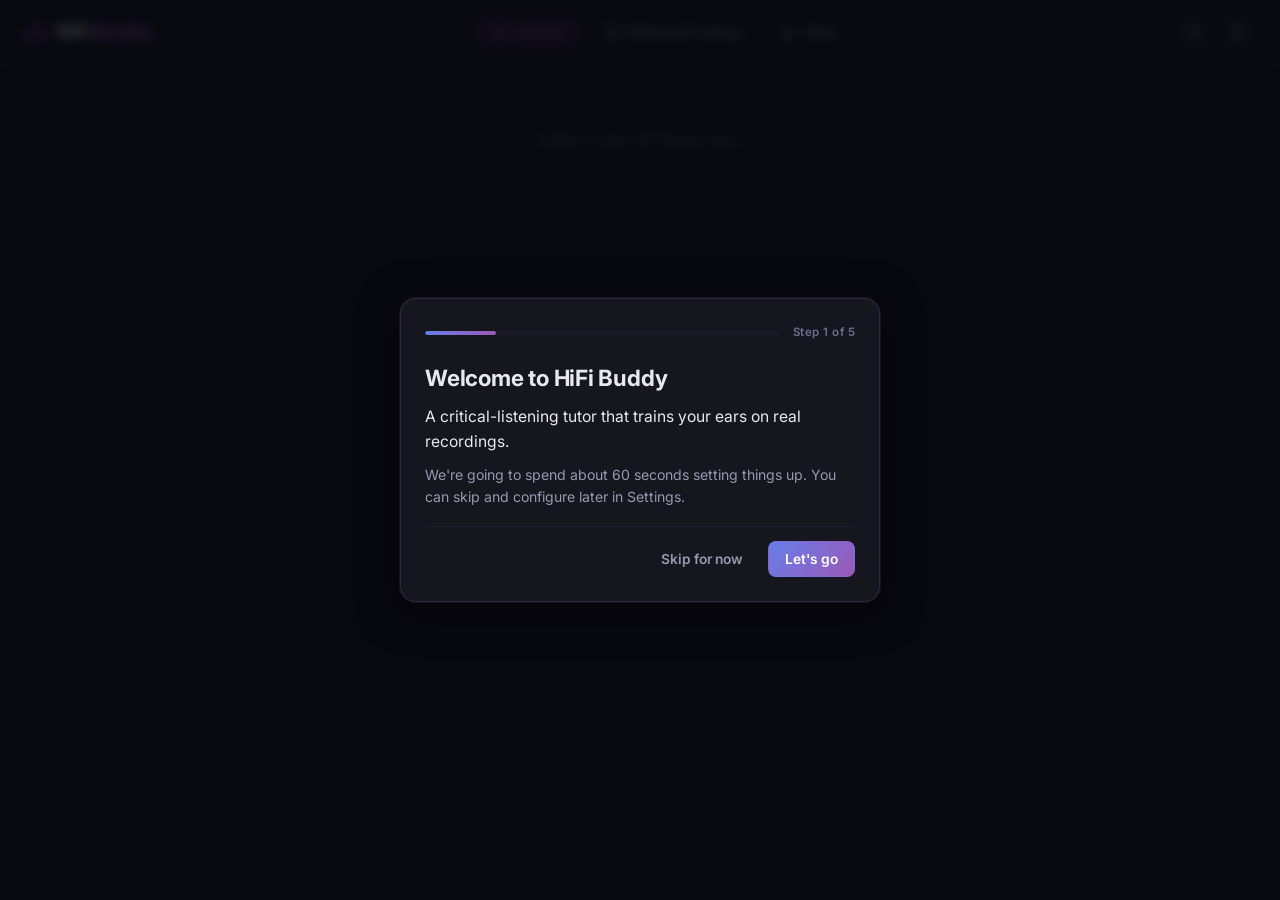
==== hifi-buddy-app/index.html @ cadb0a94 "Initial commit: Hifi Buddy app + site" ====
<!DOCTYPE html>
<html lang="en">
<head>
    <meta charset="UTF-8">
    <meta name="viewport" content="width=device-width, initial-scale=1.0">
    <title>HiFi Buddy — Critical-listening tutor for audiophiles</title>
    <meta name="description" content="Train your ears on real reference recordings. 30 curated lessons, ABX blind testing, frequency visualizer, equipment-aware annotations.">
    <link rel="stylesheet" href="styles.css?v=12">
    <link rel="manifest" href="manifest.json">
    <link rel="icon" href="assets/favicon.svg" type="image/svg+xml">
    <meta name="theme-color" content="#0a0a0f">
    <meta name="apple-mobile-web-app-capable" content="yes">
    <meta name="apple-mobile-web-app-status-bar-style" content="black-translucent">
    <link rel="preconnect" href="https://fonts.googleapis.com">
    <link rel="preconnect" href="https://fonts.gstatic.com" crossorigin>
    <link href="https://fonts.googleapis.com/css2?family=Inter:wght@300;400;500;600;700;800;900&display=swap" rel="stylesheet">
</head>
<body>
    <div id="app">
        <header class="hb-header">
            <div class="hb-header-inner">
                <a href="/" class="hb-logo" data-view="lessons">
                    <svg viewBox="0 0 24 24" fill="none" stroke="currentColor" stroke-width="2" width="22" height="22"><path d="M3 18v-6a9 9 0 0118 0v6"/><path d="M21 19a2 2 0 01-2 2h-1a2 2 0 01-2-2v-3a2 2 0 012-2h3v5zM3 19a2 2 0 002 2h1a2 2 0 002-2v-3a2 2 0 00-2-2H3v5z"/></svg>
                    <span class="hb-logo-text">HiFi <span class="hb-logo-accent">Buddy</span></span>
                </a>
                <nav class="hb-nav" aria-label="Primary">
                    <button class="hb-nav-btn active" data-view="lessons" aria-current="page">
                        <svg viewBox="0 0 24 24" fill="none" stroke="currentColor" stroke-width="2" width="16" height="16" aria-hidden="true"><path d="M9 18V5l12-2v13"/><circle cx="6" cy="18" r="3"/><circle cx="18" cy="16" r="3"/></svg>
                        Lessons
                    </button>
                    <button class="hb-nav-btn" data-view="refbank">
                        <svg viewBox="0 0 24 24" fill="none" stroke="currentColor" stroke-width="2" width="16" height="16" aria-hidden="true"><path d="M4 19.5A2.5 2.5 0 016.5 17H20"/><path d="M6.5 2H20v20H6.5A2.5 2.5 0 014 19.5v-15A2.5 2.5 0 016.5 2z"/><path d="M9 7h6"/></svg>
                        Reference Library
                    </button>
                    <button class="hb-nav-btn" data-view="stats">
                        <svg viewBox="0 0 24 24" fill="none" stroke="currentColor" stroke-width="2" stroke-linecap="round" stroke-linejoin="round" width="16" height="16" aria-hidden="true"><path d="M3 3v18h18"/><path d="M7 14l4-4 4 4 5-7"/><circle cx="7" cy="14" r="1.2" fill="currentColor"/><circle cx="11" cy="10" r="1.2" fill="currentColor"/><circle cx="15" cy="14" r="1.2" fill="currentColor"/><circle cx="20" cy="7" r="1.2" fill="currentColor"/></svg>
                        Stats
                    </button>
                </nav>
                <div class="hb-header-actions">
                    <button class="hb-icon-btn" id="themeToggle" title="Toggle light/dark theme" aria-label="Toggle light/dark theme"></button>
                    <button class="hb-icon-btn" id="settingsBtn" title="Settings" aria-label="Open settings">
                        <svg viewBox="0 0 24 24" fill="none" stroke="currentColor" stroke-width="2" width="18" height="18" aria-hidden="true">
                            <circle cx="12" cy="12" r="3"/>
                            <path d="M12 1v4M12 19v4M4.22 4.22l2.83 2.83M16.95 16.95l2.83 2.83M1 12h4M19 12h4M4.22 19.78l2.83-2.83M16.95 7.05l2.83-2.83"/>
                        </svg>
                    </button>
                </div>
            </div>
        </header>

        <main class="hb-main" id="hbMain">
            <!-- View containers -->
            <div class="hifi-container" id="lessonsContainer"></div>
            <div class="reference-bank-container" id="refbankContainer" style="display:none"></div>
            <div class="abx-stats-container" id="statsContainer" style="display:none"></div>
        </main>
    </div>

    <!-- Audio Player Bar -->
    <div class="audio-player-bar" id="audioPlayerBar" style="display:none"></div>

    <!-- Settings Modal -->
    <div class="modal-overlay" id="settingsModal" style="display:none" role="dialog" aria-modal="true" aria-labelledby="settingsHeading">
        <div class="modal">
            <div class="modal-header">
                <h3 id="settingsHeading">Settings</h3>
                <button class="modal-close" id="closeSettings" aria-label="Close settings">
                    <svg viewBox="0 0 24 24" fill="none" stroke="currentColor" stroke-width="2" width="20" height="20" aria-hidden="true"><path d="M18 6 6 18M6 6l12 12"/></svg>
                </button>
            </div>
            <div class="modal-body" id="settingsBody"></div>
        </div>
    </div>

    <!-- Onboarding Wizard (first-run) -->
    <div class="onboarding-overlay" id="onboardingOverlay" style="display:none" role="dialog" aria-modal="true" aria-labelledby="onboardingCard">
        <div class="onboarding-card" id="onboardingCard"></div>
    </div>

    <!-- Scripts: order matters -->
    <script src="js/toast.js?v=10"></script>
    <script src="js/icons.js?v=10"></script>
    <script src="js/settings.js?v=10"></script>
    <script src="js/audio-player.js?v=10"></script>
    <script src="js/spotify.js?v=10"></script>
    <script src="js/plex.js?v=13"></script>
    <script src="js/local-library.js?v=10"></script>
    <script src="js/musicbrainz.js?v=10"></script>
    <script src="js/abx.js?v=10"></script>
    <script src="js/abx-stats.js?v=10"></script>
    <script src="js/visualizer.js?v=10"></script>
    <script src="js/track-picker.js?v=11"></script>
    <script src="js/lesson-generator.js?v=10"></script>
    <script src="js/timing-feedback.js?v=10"></script>
    <script src="js/hifi-buddy.js?v=15"></script>
    <script src="js/reference-bank.js?v=10"></script>
    <script src="js/onboarding.js?v=10"></script>
    <script src="js/app.js?v=10"></script>

    <div class="offline-indicator" id="offlineIndicator">Offline</div>

    <script>
        if ('serviceWorker' in navigator) {
            window.addEventListener('load', () => {
                navigator.serviceWorker.register('/service-worker.js')
                    .then(reg => console.log('[SW] Registered:', reg.scope))
                    .catch(err => console.warn('[SW] Registration failed:', err));
            });
        }
        window.addEventListener('online', () => document.getElementById('offlineIndicator').classList.remove('visible'));
        window.addEventListener('offline', () => document.getElementById('offlineIndicator').classList.add('visible'));
        if (!navigator.onLine) document.getElementById('offlineIndicator').classList.add('visible');

        // Theme toggle (dark default)
        (() => {
            const saved = localStorage.getItem('hifibuddy_theme');
            if (saved) document.documentElement.setAttribute('data-theme', saved);
            const btn = document.getElementById('themeToggle');
            if (btn) {
                const SUN_SVG = '<svg viewBox="0 0 24 24" fill="none" stroke="currentColor" stroke-width="2" stroke-linecap="round" stroke-linejoin="round" width="18" height="18" aria-hidden="true"><circle cx="12" cy="12" r="4"/><path d="M12 2v2M12 20v2M4.93 4.93l1.41 1.41M17.66 17.66l1.41 1.41M2 12h2M20 12h2M4.93 19.07l1.41-1.41M17.66 6.34l1.41-1.41"/></svg>';
                const MOON_SVG = '<svg viewBox="0 0 24 24" fill="none" stroke="currentColor" stroke-width="2" stroke-linecap="round" stroke-linejoin="round" width="18" height="18" aria-hidden="true"><path d="M21 12.79A9 9 0 1 1 11.21 3 7 7 0 0 0 21 12.79z"/></svg>';
                const update = () => {
                    const isLight = document.documentElement.getAttribute('data-theme') === 'light';
                    btn.innerHTML = isLight ? SUN_SVG : MOON_SVG;
                    btn.title = isLight ? 'Switch to dark theme' : 'Switch to light theme';
                    btn.setAttribute('aria-label', btn.title);
                    btn.setAttribute('aria-pressed', isLight ? 'true' : 'false');
                };
                update();
                btn.addEventListener('click', () => {
                    const isLight = document.documentElement.getAttribute('data-theme') === 'light';
                    const next = isLight ? 'dark' : 'light';
                    document.documentElement.setAttribute('data-theme', next);
                    localStorage.setItem('hifibuddy_theme', next);
                    update();
                });
            }
        })();
    </script>
</body>
</html>
---- hifi-buddy-app/styles.css ----
/* ============================================================
 * HiFi Buddy — trimmed stylesheet
 * Trimmed from a larger source stylesheet (~5,640 lines)
 * down to the rules actually used by the standalone app.
 * Sections kept: base, audio player, settings/ABX modals, offline
 * indicator, HiFi Buddy lesson UI, toasts, diagnostics, LG error
 * card, plus the entire standalone block (header/nav, onboarding,
 * ABX dashboard, lesson generator, track picker, timing feedback,
 * a11y/responsive polish). Refbank + visualizer styles are
 * injected from JS, not here.
 * ============================================================ */

/* ===== Reset & Base ===== */
*, *::before, *::after {
    margin: 0;
    padding: 0;
    box-sizing: border-box;
}

:root {
    --bg-primary: #0a0a0f;
    --bg-secondary: #12121a;
    --bg-tertiary: #1a1a27;
    --bg-card: #16161f;
    --bg-hover: #1e1e2e;
    --text-primary: #e8e8f0;
    --text-secondary: #9898b0;
    --text-muted: #5a5a78;
    --border-color: #2a2a3a;
    --border-subtle: #1f1f30;
    --accent-gradient: linear-gradient(135deg, #667eea 0%, #764ba2 100%);
    --accent-color: #667eea;
    --accent-secondary: #764ba2;
    --shadow-sm: 0 2px 8px rgba(0,0,0,0.3);
    --shadow-md: 0 4px 20px rgba(0,0,0,0.4);
    --shadow-lg: 0 8px 40px rgba(0,0,0,0.5);
    --radius-sm: 8px;
    --radius-md: 12px;
    --radius-lg: 16px;
    --radius-xl: 20px;
    --transition: 0.2s cubic-bezier(0.4, 0, 0.2, 1);
}

/* Light theme */
[data-theme="light"] {
    --bg-primary: #f5f5fa;
    --bg-secondary: #ffffff;
    --bg-tertiary: #eeeef4;
    --bg-card: #ffffff;
    --bg-hover: #e8e8f0;
    --text-primary: #1a1a2e;
    --text-secondary: #4a4a6a;
    --text-muted: #8888a0;
    --border-color: #d0d0e0;
    --border-subtle: #e0e0ee;
    --shadow-sm: 0 2px 8px rgba(0,0,0,0.08);
    --shadow-md: 0 4px 20px rgba(0,0,0,0.1);
    --shadow-lg: 0 8px 40px rgba(0,0,0,0.12);
}

body {
    font-family: 'Inter', -apple-system, BlinkMacSystemFont, 'Segoe UI', sans-serif;
    background: var(--bg-primary);
    color: var(--text-primary);
    min-height: 100vh;
    line-height: 1.6;
    overflow-x: hidden;
}

/* ===== Scrollbar ===== */
::-webkit-scrollbar { width: 6px; }
::-webkit-scrollbar-track { background: transparent; }
::-webkit-scrollbar-thumb { background: var(--border-color); border-radius: 3px; }
::-webkit-scrollbar-thumb:hover { background: var(--text-muted); }

/* ===== Animations ===== */
/* fadeIn: used by .hifi-dashboard / .hifi-lesson-view / .hifi-skills-view
 * (HiFi Buddy main views). Also referenced by .artist-profile-panel (dead)
 * and .album-profile-panel (dead) historically. */
@keyframes fadeIn {
    from { opacity: 0; transform: translateY(8px); }
    to { opacity: 1; transform: translateY(0); }
}

/* ===== Audio Player Bar ===== */
.audio-player-bar {
    position: fixed;
    bottom: 0;
    left: 0;
    right: 0;
    height: 64px;
    background: var(--bg-secondary);
    border-top: 1px solid var(--border-color);
    display: flex;
    align-items: center;
    padding: 0 1.5rem;
    gap: 1rem;
    z-index: 1000;
    box-shadow: 0 -4px 20px rgba(0,0,0,0.4);
}

.ap-track-info { display: flex; align-items: center; gap: 10px; min-width: 180px; }

.ap-cover { width: 42px; height: 42px; border-radius: 6px; object-fit: cover; }
.ap-cover-placeholder {
    width: 42px; height: 42px; border-radius: 6px;
    background: var(--bg-tertiary); display: flex; align-items: center; justify-content: center;
    font-size: 1.2rem; color: var(--text-muted);
}

.ap-text { min-width: 0; }
.ap-title { font-weight: 600; font-size: 0.85rem; white-space: nowrap; overflow: hidden; text-overflow: ellipsis; max-width: 200px; }
.ap-artist { font-size: 0.75rem; color: var(--text-muted); white-space: nowrap; overflow: hidden; text-overflow: ellipsis; max-width: 200px; }

.ap-controls { display: flex; align-items: center; }

.ap-play-btn {
    background: var(--accent-color);
    border: none;
    color: #fff;
    width: 36px;
    height: 36px;
    border-radius: 50%;
    cursor: pointer;
    display: flex;
    align-items: center;
    justify-content: center;
    transition: var(--transition);
}

.ap-play-btn:hover { transform: scale(1.05); }

.ap-progress-container { flex: 1; display: flex; align-items: center; gap: 8px; }
.ap-progress-bar { flex: 1; height: 4px; background: var(--bg-tertiary); border-radius: 2px; cursor: pointer; }
.ap-progress-fill { height: 100%; background: var(--accent-gradient); border-radius: 2px; width: 0; transition: width 0.2s linear; }
.ap-time { font-size: 0.75rem; color: var(--text-muted); min-width: 30px; }

.ap-close-btn {
    background: none;
    border: none;
    color: var(--text-muted);
    cursor: pointer;
    padding: 4px;
    transition: var(--transition);
}

.ap-close-btn:hover { color: var(--text-primary); }

/* ===== Settings Modal ===== */
.modal-overlay {
    position: fixed;
    inset: 0;
    background: rgba(0,0,0,0.6);
    -webkit-backdrop-filter: blur(4px);
    backdrop-filter: blur(4px);
    display: flex;
    align-items: center;
    justify-content: center;
    z-index: 2000;
}

.modal {
    background: var(--bg-secondary);
    border: 1px solid var(--border-color);
    border-radius: var(--radius-xl);
    width: 90%;
    max-width: 500px;
    max-height: 85vh;
    overflow-y: auto;
    box-shadow: var(--shadow-lg);
}

.modal-header {
    display: flex;
    align-items: center;
    justify-content: space-between;
    padding: 1.25rem 1.5rem;
    border-bottom: 1px solid var(--border-color);
}

.modal-header h3 { font-size: 1.1rem; font-weight: 700; }

.modal-close {
    background: none;
    border: none;
    color: var(--text-muted);
    cursor: pointer;
    padding: 4px;
    border-radius: 4px;
    transition: var(--transition);
}

.modal-close:hover { color: var(--text-primary); background: var(--bg-hover); }

.modal-body { padding: 1.5rem; }

.settings-section { margin-bottom: 1.5rem; padding-bottom: 1.5rem; border-bottom: 1px solid var(--border-subtle); }
.settings-section:last-child { border-bottom: none; margin-bottom: 0; }

.settings-section-title { display: flex; align-items: center; gap: 8px; font-size: 0.9rem; font-weight: 700; margin-bottom: 1rem; color: var(--text-primary); }

.settings-field { margin-bottom: 0.75rem; }
.settings-field label { display: block; font-size: 0.8rem; color: var(--text-secondary); margin-bottom: 4px; font-weight: 500; }

.settings-field input[type="text"],
.settings-field input[type="password"] {
    width: 100%;
    padding: 10px 12px;
    background: var(--bg-tertiary);
    border: 1px solid var(--border-color);
    border-radius: var(--radius-sm);
    color: var(--text-primary);
    font-family: inherit;
    font-size: 0.85rem;
    outline: none;
    transition: var(--transition);
}

.settings-field input:focus { border-color: var(--accent-color); }
.settings-field input::placeholder { color: var(--text-muted); }

.settings-radio-group { display: flex; gap: 1rem; margin-top: 4px; }

.settings-radio {
    font-size: 0.82rem;
    color: var(--text-secondary);
    display: flex;
    align-items: center;
    gap: 6px;
    cursor: pointer;
}

.settings-radio input { accent-color: var(--accent-color); }

.settings-test-btn {
    padding: 8px 16px;
    border-radius: var(--radius-sm);
    border: 1px solid var(--border-color);
    background: var(--bg-tertiary);
    color: var(--text-secondary);
    font-family: inherit;
    font-size: 0.82rem;
    cursor: pointer;
    transition: var(--transition);
    margin-top: 0.5rem;
}

.settings-test-btn:hover { border-color: var(--accent-color); color: var(--text-primary); }

.settings-status { margin-top: 0.5rem; font-size: 0.8rem; }
.settings-help { font-size: 0.78rem; color: var(--text-muted); line-height: 1.5; margin: 0 0 10px; }
.settings-backup-row { display: flex; flex-wrap: wrap; gap: 8px; margin-top: 8px; }
.settings-backup-row .settings-test-btn { margin-top: 0; }

/* ABX Modal */
.abx-overlay { z-index: 10000; }
.abx-modal { max-width: 580px; width: 100%; }
.hifi-play-abx:hover { border-color: #9b59b6; color: #9b59b6; background: rgba(155, 89, 182, 0.1); }
.abx-body { padding: 16px 20px 20px; }
.abx-loading, .abx-error {
    padding: 32px 16px; text-align: center; color: var(--text-secondary);
    font-size: 0.88rem; line-height: 1.6;
}
.abx-error { color: #e05555; }
.abx-meta {
    font-size: 0.82rem; color: var(--text-secondary); line-height: 1.7;
    padding-bottom: 12px; margin-bottom: 12px; border-bottom: 1px solid var(--border-color);
}
.abx-meta strong { color: var(--text-primary); }
.abx-skill {
    display: inline-block; padding: 1px 7px; border-radius: 99px; margin-left: 6px;
    background: rgba(155, 89, 182, 0.15); color: #9b59b6; font-size: 0.7rem; font-weight: 700;
}
.abx-leveling {
    font-size: 0.72rem; color: var(--text-muted); text-align: center; padding: 6px;
    margin-bottom: 14px; border-radius: var(--radius-sm); background: var(--bg-tertiary);
}
.abx-leveling-warn { color: #e6a817; background: rgba(230, 168, 23, 0.08); }
.abx-controls {
    display: grid; grid-template-columns: 1fr 1fr 1fr; gap: 10px; margin-bottom: 14px;
}
.abx-source-btn {
    padding: 18px 10px; border-radius: var(--radius-md);
    border: 2px solid var(--border-color); background: var(--bg-secondary);
    color: var(--text-primary); font-size: 1.05rem; font-weight: 700;
    cursor: pointer; font-family: inherit; line-height: 1.2;
    display: flex; flex-direction: column; align-items: center; gap: 4px;
}
.abx-source-btn span { font-size: 0.7rem; font-weight: 600; color: var(--text-muted); }
.abx-source-btn:hover { border-color: #667eea; }
.abx-source-btn.abx-playing { border-color: #2ecc71; background: rgba(46, 204, 113, 0.08); }
.abx-x-btn { border-color: #9b59b6; }
.abx-x-btn:hover { background: rgba(155, 89, 182, 0.1); }
.abx-instructions {
    font-size: 0.78rem; color: var(--text-muted); text-align: center;
    margin-bottom: 12px; line-height: 1.5;
}
.abx-guesses { display: grid; grid-template-columns: 1fr 1fr; gap: 10px; margin-bottom: 18px; }
.abx-guess-btn {
    padding: 12px; border-radius: var(--radius-md);
    border: 1px solid var(--border-color); background: var(--bg-tertiary);
    color: var(--text-primary); font-size: 0.92rem; font-weight: 700;
    cursor: pointer; font-family: inherit;
}
.abx-guess-btn:hover { border-color: #2ecc71; background: rgba(46, 204, 113, 0.1); color: #2ecc71; }
.abx-progress { margin-bottom: 12px; }
.abx-progress-bar {
    height: 6px; background: var(--bg-tertiary); border-radius: 99px; overflow: hidden;
    margin-bottom: 6px;
}
.abx-progress-fill { height: 100%; background: #667eea; transition: width 0.3s; }
.abx-progress-stats {
    display: flex; justify-content: space-between;
    font-size: 0.74rem; color: var(--text-muted);
}
.abx-stat-sig { color: #2ecc71; font-weight: 700; }
.abx-stat-ns { color: var(--text-muted); }
.abx-toggles { font-size: 0.74rem; color: var(--text-muted); padding-top: 8px; border-top: 1px dashed var(--border-color); }
.abx-toggle-label { display: flex; align-items: center; gap: 6px; cursor: pointer; }

/* ABX Final result */
.abx-result-card {
    padding: 18px 20px; margin-bottom: 16px;
    background: var(--bg-tertiary); border-left: 4px solid #2ecc71;
    border-radius: var(--radius-md);
}
.abx-result-score { font-size: 2rem; font-weight: 800; color: var(--text-primary); margin-bottom: 6px; }
.abx-result-verdict { font-size: 0.92rem; font-weight: 700; color: var(--text-primary); margin-bottom: 8px; line-height: 1.4; }
.abx-result-detail { font-size: 0.8rem; color: var(--text-secondary); line-height: 1.6; }
.abx-trial-history {
    display: flex; flex-wrap: wrap; gap: 4px; margin-bottom: 16px;
    padding: 10px; background: var(--bg-secondary); border-radius: var(--radius-sm);
}
.abx-trial-cell {
    width: 24px; height: 24px; display: inline-flex; align-items: center; justify-content: center;
    border-radius: 4px; font-size: 0.7rem; font-weight: 700;
}
.abx-trial-correct { background: rgba(46, 204, 113, 0.2); color: #2ecc71; }
.abx-trial-wrong { background: rgba(224, 85, 85, 0.2); color: #e05555; }
.abx-result-actions { display: flex; gap: 10px; margin-bottom: 16px; }
.abx-action-btn {
    flex: 1; padding: 10px;
    border: 1px solid var(--border-color); background: var(--bg-tertiary);
    color: var(--text-primary); font-size: 0.85rem; font-weight: 700;
    border-radius: var(--radius-md); cursor: pointer; font-family: inherit;
}
.abx-action-btn:hover { border-color: var(--accent-color); }
.abx-prior-results h4 { font-size: 0.78rem; color: var(--text-muted); margin: 0 0 8px; }
.abx-prior-list { display: flex; flex-direction: column; gap: 4px; }
.abx-prior-row {
    display: grid; grid-template-columns: 60px 90px 1fr; gap: 8px;
    padding: 6px 10px; border-radius: 4px; background: var(--bg-secondary);
    font-size: 0.74rem; color: var(--text-muted);
}
.abx-prior-row.abx-prior-sig { background: rgba(46, 204, 113, 0.08); color: var(--text-primary); }

.status-ok { color: #2ecc71; }
.status-off { color: var(--text-muted); }
.status-pending { color: #f39c12; }

.settings-save-btn {
    width: 100%;
    padding: 12px;
    border-radius: var(--radius-md);
    border: none;
    background: var(--accent-gradient);
    color: #fff;
    font-family: inherit;
    font-size: 0.9rem;
    font-weight: 600;
    cursor: pointer;
    transition: var(--transition);
    margin-top: 0.5rem;
}

.settings-save-btn:hover { opacity: 0.9; transform: translateY(-1px); }

/* ===== PWA Offline Indicator ===== */
.offline-indicator {
    position: fixed; top: 8px; right: 8px; z-index: 9999;
    padding: 6px 14px; border-radius: var(--radius-sm);
    background: #e91e63; color: white; font-size: 0.75rem; font-weight: 600;
    opacity: 0; pointer-events: none; transition: opacity 0.3s;
}
.offline-indicator.visible { opacity: 1; pointer-events: auto; }

/* ===== HiFi Buddy ===== */
.hifi-dashboard, .hifi-lesson-view, .hifi-skills-view {
    max-width: 1000px; margin: 0 auto; padding: 20px;
    animation: fadeIn 0.3s ease-out;
}
.hifi-header { text-align: center; margin-bottom: 28px; }
.hifi-header-icon { font-size: 2.5rem; margin-bottom: 4px; }
.hifi-title {
    font-size: 1.6rem; font-weight: 800;
    background: linear-gradient(135deg, #667eea, #764ba2);
    -webkit-background-clip: text; -webkit-text-fill-color: transparent;
    background-clip: text;
}
.hifi-subtitle { font-size: 0.88rem; color: var(--text-secondary); margin-top: 6px; }
.hifi-equip-note {
    font-size: 0.75rem; color: var(--text-muted); margin-top: 10px;
    padding: 8px 16px; background: var(--bg-secondary); border-radius: var(--radius-md);
    display: inline-block; border: 1px solid var(--border-color);
}
.hifi-equip-note strong { color: var(--text-secondary); }

/* Progress Overview */
.hifi-progress-overview {
    background: var(--bg-secondary); border: 1px solid var(--border-color);
    border-radius: var(--radius-lg); padding: 20px; margin-bottom: 24px;
}
.hifi-progress-stats {
    display: flex; justify-content: center; gap: 40px; margin-bottom: 16px;
}
.hifi-stat { display: flex; flex-direction: column; align-items: center; }
.hifi-stat-value { font-size: 1.4rem; font-weight: 800; color: var(--text-primary); }
.hifi-stat-label { font-size: 0.72rem; color: var(--text-muted); font-weight: 500; }
.hifi-progress-bar-wrap { display: flex; align-items: center; gap: 12px; }
.hifi-progress-bar {
    flex: 1; height: 8px; background: var(--bg-tertiary);
    border-radius: 4px; overflow: hidden;
}
.hifi-progress-fill {
    height: 100%; border-radius: 4px; transition: width 0.5s ease;
    background: linear-gradient(90deg, #667eea, #764ba2);
}
.hifi-progress-pct { font-size: 0.82rem; font-weight: 700; color: var(--text-secondary); min-width: 35px; }

/* Nav Row */
.hifi-nav-row {
    display: flex; justify-content: space-between; align-items: center;
    margin-bottom: 20px; flex-wrap: wrap; gap: 10px;
}
.hifi-skill-overview-btn {
    display: flex; align-items: center; gap: 6px; padding: 8px 14px;
    background: var(--bg-secondary); border: 1px solid var(--border-color);
    border-radius: var(--radius-md); color: var(--text-secondary);
    font-size: 0.8rem; font-weight: 600; cursor: pointer;
    font-family: inherit; transition: var(--transition);
}
.hifi-skill-overview-btn:hover { border-color: #667eea; color: #667eea; }
.hifi-filter-tabs { display: flex; gap: 4px; }
.hifi-filter-tab {
    padding: 6px 14px; border-radius: 20px; border: 1px solid var(--border-color);
    background: transparent; color: var(--text-muted); font-size: 0.75rem;
    font-weight: 600; cursor: pointer; font-family: inherit; transition: var(--transition);
}
.hifi-filter-tab:hover { border-color: var(--tab-color, var(--text-secondary)); color: var(--tab-color, var(--text-secondary)); }
.hifi-filter-tab.active {
    background: var(--tab-color, #667eea)15; border-color: var(--tab-color, #667eea);
    color: var(--tab-color, #667eea);
}

/* Path Cards */
.hifi-path-card {
    background: var(--bg-secondary); border: 1px solid var(--border-color);
    border-radius: var(--radius-lg); padding: 20px; margin-bottom: 20px;
    border-left: 3px solid var(--path-color);
}
.hifi-path-header { display: flex; justify-content: space-between; align-items: flex-start; gap: 12px; margin-bottom: 12px; }
.hifi-path-name { font-size: 1.05rem; font-weight: 700; color: var(--text-primary); margin: 0; }
.hifi-path-desc { font-size: 0.78rem; color: var(--text-muted); margin: 4px 0 0; }
.hifi-path-badge {
    padding: 4px 12px; border-radius: 12px; font-size: 0.7rem;
    font-weight: 700; flex-shrink: 0; text-transform: uppercase; letter-spacing: 0.5px;
}
.hifi-path-progress { display: flex; align-items: center; gap: 10px; margin-bottom: 16px; }
.hifi-path-bar { flex: 1; height: 6px; background: var(--bg-tertiary); border-radius: 3px; overflow: hidden; }
.hifi-path-bar-fill { height: 100%; border-radius: 3px; transition: width 0.5s ease; }
.hifi-path-progress-text { font-size: 0.72rem; color: var(--text-muted); font-weight: 600; }

/* Lesson Cards (in path) */
.hifi-lesson-list { display: flex; flex-direction: column; gap: 6px; }
.hifi-lesson-card {
    display: flex; align-items: center; gap: 14px; padding: 12px 14px;
    background: var(--bg-tertiary); border-radius: var(--radius-md);
    cursor: pointer; transition: var(--transition); border: 1px solid transparent;
}
.hifi-lesson-card:hover { border-color: var(--border-color); background: var(--bg-primary); }
.hifi-lesson-card.completed { opacity: 0.7; }
.hifi-lesson-card.completed:hover { opacity: 1; }
.hifi-lesson-num {
    width: 28px; height: 28px; border-radius: 50%;
    display: flex; align-items: center; justify-content: center;
    font-size: 0.72rem; font-weight: 800; color: white; flex-shrink: 0;
}
.hifi-lesson-info { flex: 1; min-width: 0; }
.hifi-lesson-title { font-size: 0.88rem; font-weight: 700; color: var(--text-primary); }
.hifi-lesson-meta { margin-top: 2px; }
.hifi-lesson-album { font-size: 0.75rem; color: var(--text-muted); }
.hifi-lesson-skills { display: flex; gap: 4px; margin-top: 6px; flex-wrap: wrap; }
.hifi-skill-chip {
    padding: 1px 8px; border-radius: 10px; border: 1px solid;
    font-size: 0.65rem; font-weight: 600;
}
.hifi-lesson-arrow { color: var(--text-muted); font-size: 1.2rem; flex-shrink: 0; }

/* Lesson View */
.hifi-lesson-nav-top {
    display: flex; justify-content: space-between; align-items: center; margin-bottom: 20px;
}
.hifi-back-btn {
    display: flex; align-items: center; gap: 6px; background: none; border: none;
    color: var(--text-secondary); font-size: 0.82rem; font-weight: 600;
    cursor: pointer; font-family: inherit; padding: 6px 0;
}
.hifi-back-btn:hover { color: var(--text-primary); }
.hifi-path-crumb { font-size: 0.78rem; font-weight: 600; }

.hifi-lesson-hero {
    text-align: center; padding: 28px 20px; margin-bottom: 28px;
    background: linear-gradient(135deg, var(--bg-secondary), var(--bg-tertiary));
    border-radius: var(--radius-lg); border: 1px solid var(--border-color);
}
.hifi-lesson-hero-badge {
    display: inline-block; padding: 4px 14px; border-radius: 14px;
    font-size: 0.72rem; font-weight: 700; text-transform: uppercase; letter-spacing: 0.5px;
    margin-bottom: 10px;
}
.hifi-lesson-hero-title { font-size: 1.5rem; font-weight: 800; color: var(--text-primary); margin: 0 0 12px; }
.hifi-lesson-hero-skills { display: flex; justify-content: center; gap: 8px; flex-wrap: wrap; }
.hifi-skill-badge-lg {
    display: inline-flex; align-items: center; gap: 5px;
    padding: 5px 14px; border-radius: 16px; border: 1px solid;
    font-size: 0.78rem; font-weight: 600;
}
.hifi-skill-icon { font-size: 1rem; }

/* Lesson Body — Main + Sidebar */
.hifi-lesson-body { display: grid; grid-template-columns: 1fr 280px; gap: 24px; }
@media (max-width: 800px) { .hifi-lesson-body { grid-template-columns: 1fr; } }
.hifi-lesson-main { display: flex; flex-direction: column; gap: 20px; }

/* Album Card */
.hifi-album-card {
    display: flex; gap: 20px; align-items: center;
    padding: 18px; background: var(--bg-secondary);
    border-radius: var(--radius-lg); border: 1px solid var(--border-color);
}
.hifi-album-vinyl { flex-shrink: 0; }
.hifi-vinyl-disc {
    width: 72px; height: 72px; border-radius: 50%;
    background: radial-gradient(circle at 50% 50%, #222 30%, #111 31%, #111 49%, #1a1a1a 50%, #111 51%, #111 70%, var(--vinyl-color, #667eea)15 100%);
    display: flex; align-items: center; justify-content: center;
    border: 2px solid #333; animation: spin 8s linear infinite;
    animation-play-state: paused;
}
@keyframes spin { from { transform: rotate(0deg); } to { transform: rotate(360deg); } }
.hifi-vinyl-label {
    width: 24px; height: 24px; border-radius: 50%;
    background: var(--vinyl-color, #667eea); display: flex;
    align-items: center; justify-content: center;
    font-size: 0.6rem; font-weight: 800; color: white;
}
.hifi-album-details { flex: 1; }
.hifi-album-title { font-size: 1.1rem; font-weight: 800; color: var(--text-primary); }
.hifi-album-artist { font-size: 0.88rem; color: var(--text-secondary); margin-top: 2px; }
.hifi-album-meta { font-size: 0.75rem; color: var(--text-muted); margin-top: 4px; display: flex; gap: 6px; }
.hifi-album-mastered { font-size: 0.7rem; color: var(--text-muted); margin-top: 4px; font-style: italic; }

/* Track Card */
.hifi-track-card {
    display: flex; justify-content: space-between; align-items: center; gap: 12px;
    flex-wrap: wrap;
    padding: 14px 18px; background: var(--bg-secondary);
    border-radius: var(--radius-md); border: 1px solid var(--border-color);
}
.hifi-track-info { display: flex; align-items: center; gap: 10px; }
.hifi-track-icon { font-size: 1.2rem; color: #667eea; }
.hifi-track-title { font-size: 0.92rem; font-weight: 700; color: var(--text-primary); }
.hifi-track-artist { font-size: 0.75rem; color: var(--text-muted); }
.hifi-track-actions { display: flex; gap: 6px; }
.hifi-track-version {
    flex-basis: 100%; order: 5;
    display: flex; align-items: flex-start; gap: 6px;
    margin-top: 2px; padding: 8px 10px;
    font-size: 0.75rem; line-height: 1.4; color: var(--text-secondary);
    background: rgba(102, 126, 234, 0.08);
    border-left: 2px solid #667eea;
    border-radius: 4px;
}
.hifi-track-version svg { flex-shrink: 0; margin-top: 2px; color: #667eea; }
.hifi-duration-warning {
    flex-basis: 100%; order: 6;
    display: flex; align-items: flex-start; gap: 6px;
    margin-top: 2px; padding: 8px 10px;
    font-size: 0.75rem; line-height: 1.4; color: var(--text-primary);
    background: rgba(230, 168, 23, 0.12);
    border-left: 2px solid #e6a817;
    border-radius: 4px;
}
.hifi-duration-warning svg { flex-shrink: 0; margin-top: 2px; color: #e6a817; }
/* Playback progress line — shown when Plex or Spotify is the active source */
.hifi-playline {
    flex-basis: 100%; order: 7;
    display: flex; align-items: center; gap: 10px;
    margin-top: 4px; padding: 8px 10px;
    background: var(--bg-tertiary); border-radius: 6px;
    font-size: 0.74rem; color: var(--text-secondary);
}
.hifi-playline-source {
    flex-shrink: 0; padding: 2px 8px; border-radius: 99px;
    font-size: 0.7rem; font-weight: 700;
    background: rgba(102,126,234,0.15); color: #667eea;
}
.hifi-playline-source-plex { background: rgba(229,160,13,0.15); color: #e5a00d; }
.hifi-playline-source-spotify { background: rgba(29,185,84,0.15); color: #1db954; }
.hifi-playline-current, .hifi-playline-total {
    flex-shrink: 0; font-variant-numeric: tabular-nums;
    color: var(--text-primary); font-weight: 600; min-width: 38px;
}
.hifi-playline-total { color: var(--text-muted); text-align: right; }
.hifi-playline-track {
    flex: 1; height: 6px; background: var(--bg-secondary);
    border-radius: 99px; overflow: hidden; cursor: pointer;
    position: relative;
}
.hifi-playline-track:hover { background: rgba(102,126,234,0.12); }
.hifi-playline-fill {
    height: 100%; width: 0%; background: linear-gradient(90deg, #667eea, #9b59b6);
    border-radius: 99px; transition: width 0.4s linear;
}
.hifi-play-btn {
    display: inline-flex; align-items: center; gap: 5px;
    padding: 7px 14px; border-radius: var(--radius-md);
    border: 1px solid var(--border-color); background: var(--bg-tertiary);
    color: var(--text-secondary); font-size: 0.75rem; font-weight: 600;
    cursor: pointer; font-family: inherit; transition: var(--transition);
    text-decoration: none;
}
.hifi-play-plex:hover { border-color: #e5a00d; color: #e5a00d; background: rgba(229,160,13,0.1); }
.hifi-play-spotify:hover { border-color: #1db954; color: #1db954; background: rgba(29,185,84,0.1); }
.hifi-play-btn:disabled {
    border-color: #e5a00d; color: #e5a00d; background: rgba(229,160,13,0.12);
    cursor: progress;
}
.hifi-play-spinner {
    display: inline-block; width: 12px; height: 12px;
    border: 2px solid currentColor; border-top-color: transparent;
    border-radius: 50%; animation: hifi-spin 0.65s linear infinite;
    vertical-align: -2px; margin-right: 4px;
}
/* Spotify quality + device picker */
.hifi-quality-spotify .hifi-quality-header { flex-wrap: wrap; gap: 8px; }
.hifi-spotify-devices-btn {
    margin-left: auto;
    display: inline-flex; align-items: center; gap: 5px;
    padding: 5px 10px; border-radius: var(--radius-md);
    border: 1px solid var(--border-color); background: var(--bg-tertiary);
    color: var(--text-secondary); font-size: 0.72rem; font-weight: 600;
    cursor: pointer; font-family: inherit;
}
.hifi-spotify-devices-btn:hover { border-color: #1db954; color: #1db954; }
.hifi-spotify-device-list {
    margin-top: 10px; padding-top: 10px;
    border-top: 1px dashed var(--border-color);
    display: flex; flex-direction: column; gap: 6px;
}
.hifi-spotify-device {
    display: flex; align-items: center; gap: 10px;
    padding: 8px 10px; border-radius: var(--radius-md);
    border: 1px solid var(--border-color); background: var(--bg-secondary);
    color: var(--text-primary); font-size: 0.78rem; font-family: inherit;
    cursor: pointer; text-align: left;
}
.hifi-spotify-device:hover:not(:disabled) {
    border-color: #1db954; background: rgba(29,185,84,0.08);
}
.hifi-spotify-device:disabled { opacity: 0.6; cursor: default; }
.hifi-device-active { border-color: #1db954; background: rgba(29,185,84,0.12); }
.hifi-device-icon { font-size: 1.05rem; }
.hifi-device-name { font-weight: 600; }
.hifi-device-type { color: var(--text-muted); font-size: 0.7rem; }
.hifi-device-tag {
    margin-left: auto; padding: 2px 8px; border-radius: 99px;
    background: rgba(29,185,84,0.15); color: #1db954; font-size: 0.65rem; font-weight: 700;
}
.hifi-spotify-devices-empty,
.hifi-spotify-devices-loading {
    padding: 10px; font-size: 0.78rem; color: var(--text-muted);
    text-align: center; line-height: 1.5;
}
.hifi-play-youtube:hover { border-color: #ff0000; color: #ff0000; background: rgba(255,0,0,0.1); }

/* Format Card */
.hifi-format-card {
    padding: 14px 18px; background: var(--bg-secondary);
    border-radius: var(--radius-md); border: 1px solid var(--border-color);
}
.hifi-format-header {
    display: flex; align-items: center; gap: 8px;
    font-size: 0.82rem; font-weight: 700; color: var(--text-secondary); margin-bottom: 6px;
}
.hifi-format-text { font-size: 0.78rem; color: var(--text-muted); line-height: 1.5; margin: 0; }

/* Venue Card — shows the iconic studio/hall/club where the track was recorded.
   Sits below the album card; mobile stacks naturally. */
.hifi-venue-card {
    display: grid; grid-template-columns: 220px 1fr; gap: 0;
    background: var(--bg-secondary);
    border-radius: var(--radius-lg); border: 1px solid var(--border-color);
    overflow: hidden;
}
.hifi-venue-figure {
    margin: 0; aspect-ratio: 3 / 2; background: var(--bg-tertiary);
    overflow: hidden; position: relative;
}
.hifi-venue-img {
    width: 100%; height: 100%; object-fit: cover; display: block;
    transition: transform 0.4s ease;
}
.hifi-venue-card:hover .hifi-venue-img { transform: scale(1.03); }
.hifi-venue-body {
    padding: 14px 18px;
    display: flex; flex-direction: column; gap: 4px;
    min-width: 0;  /* allow text to wrap inside the grid column */
}
.hifi-venue-name {
    font-size: 0.95rem; font-weight: 700; color: var(--text-primary);
    line-height: 1.3;
}
.hifi-venue-loc {
    font-size: 0.72rem; color: var(--text-muted);
    text-transform: lowercase; letter-spacing: 0.02em;
}
.hifi-venue-caption {
    margin: 6px 0 0; font-size: 0.78rem; line-height: 1.55;
    color: var(--text-secondary);
}
.hifi-venue-attr {
    margin: 8px 0 0; font-size: 0.68rem; line-height: 1.4;
    color: var(--text-muted);
}
.hifi-venue-attr a {
    color: var(--text-secondary); text-decoration: underline;
    text-decoration-color: var(--border-color);
    text-underline-offset: 2px;
}
.hifi-venue-attr a:hover { color: var(--text-primary); }
@media (max-width: 720px) {
    .hifi-venue-card { grid-template-columns: 1fr; }
    .hifi-venue-figure { aspect-ratio: 16 / 9; }
}

/* Guide Intro */
.hifi-guide-intro {
    padding: 0; font-size: 0.88rem; color: var(--text-secondary);
    line-height: 1.7;
}
.hifi-guide-intro p { margin: 0; }

/* Section Titles */
.hifi-section-title {
    display: flex; align-items: center; gap: 8px;
    font-size: 0.95rem; font-weight: 700; color: var(--text-primary);
    margin: 0 0 14px;
}

/* Listen For - Timestamped Guide */
.hifi-listen-section { margin-top: 4px; }
.hifi-listen-list { display: flex; flex-direction: column; gap: 12px; }
.hifi-listen-item {
    padding: 14px 16px; background: var(--bg-secondary);
    border-radius: var(--radius-md); border: 1px solid var(--border-color);
    border-left: 3px solid var(--item-color);
    transition: var(--transition);
}
.hifi-listen-item:hover { border-color: var(--item-color); background: color-mix(in srgb, var(--item-color) 5%, var(--bg-secondary)); }
.hifi-listen-header {
    display: flex; align-items: center; gap: 10px; margin-bottom: 8px;
}
.hifi-timestamp {
    font-family: 'SF Mono', 'Consolas', 'Monaco', monospace;
    font-size: 0.75rem; font-weight: 700; color: white;
    background: var(--item-color); padding: 3px 10px;
    border-radius: 10px; cursor: pointer;
}
.hifi-timestamp::before {
    content: ''; display: inline-block; width: 10px; height: 10px; margin-right: 4px;
    background: currentColor; vertical-align: -1px;
    -webkit-mask: url("data:image/svg+xml,%3Csvg viewBox='0 0 24 24' fill='currentColor' xmlns='http://www.w3.org/2000/svg'%3E%3Cpolygon points='5,3 19,12 5,21'/%3E%3C/svg%3E") center/contain no-repeat;
    mask: url("data:image/svg+xml,%3Csvg viewBox='0 0 24 24' fill='currentColor' xmlns='http://www.w3.org/2000/svg'%3E%3Cpolygon points='5,3 19,12 5,21'/%3E%3C/svg%3E") center/contain no-repeat;
}
.hifi-listen-skill {
    font-size: 0.72rem; font-weight: 700; text-transform: uppercase; letter-spacing: 0.5px;
}
.hifi-listen-note {
    font-size: 0.82rem; color: var(--text-secondary); line-height: 1.6; margin: 0;
}

/* Equipment-fit badges (shown next to skill label inside each listenFor item) */
.hifi-equip-badge {
    display: inline-flex; align-items: center; gap: 4px;
    margin-left: auto; padding: 2px 8px; border-radius: 10px;
    font-size: 0.68rem; font-weight: 600; line-height: 1.4;
    border: 1px solid var(--border-color); background: var(--bg-tertiary);
    color: var(--text-secondary); white-space: nowrap; max-width: 60%;
    overflow: hidden; text-overflow: ellipsis;
}
.hifi-equip-badge-good {
    color: #2ecc71; border-color: #2ecc7140;
    background: color-mix(in srgb, #2ecc71 10%, var(--bg-secondary));
}
.hifi-equip-badge-warn {
    color: #e6a817; border-color: #e6a81740;
    background: color-mix(in srgb, #e6a817 10%, var(--bg-secondary));
}
.hifi-equip-badge-info {
    color: var(--text-muted); font-style: italic; font-weight: 500;
}

/* Takeaway */
.hifi-takeaway {
    padding: 18px; background: linear-gradient(135deg, var(--bg-secondary), #667eea08);
    border-radius: var(--radius-lg); border: 1px solid #667eea30;
}
.hifi-takeaway-text {
    font-size: 0.85rem; color: var(--text-secondary); line-height: 1.7;
    margin: 0; font-style: italic;
}

/* Equipment Card */
.hifi-equipment-card {
    padding: 18px; background: var(--bg-secondary);
    border-radius: var(--radius-lg); border: 1px solid var(--border-color);
}
.hifi-equip-source, .hifi-equip-why {
    font-size: 0.8rem; color: var(--text-secondary); line-height: 1.6;
    margin-bottom: 8px;
}
.hifi-equip-why { margin-bottom: 0; }
.hifi-equipment-card strong { color: var(--text-primary); }

/* Lesson Footer */
.hifi-lesson-footer { text-align: center; padding-top: 10px; }
.hifi-complete-btn {
    padding: 12px 32px; border-radius: var(--radius-lg);
    background: linear-gradient(135deg, #667eea, #764ba2);
    border: none; color: white; font-size: 0.88rem; font-weight: 700;
    cursor: pointer; font-family: inherit; transition: var(--transition);
}
.hifi-complete-btn:hover { transform: translateY(-1px); box-shadow: 0 4px 15px rgba(102,126,234,0.4); }
.hifi-complete-btn.is-complete {
    background: linear-gradient(135deg, #2ecc71, #27ae60);
}
.hifi-lesson-nav-bottom {
    display: flex; justify-content: space-between; margin-top: 16px;
}
.hifi-nav-btn {
    padding: 8px 16px; border-radius: var(--radius-md);
    background: var(--bg-secondary); border: 1px solid var(--border-color);
    color: var(--text-secondary); font-size: 0.8rem; font-weight: 600;
    cursor: pointer; font-family: inherit; transition: var(--transition);
}
.hifi-nav-btn:hover { border-color: #667eea; color: #667eea; }

/* Sidebar */
.hifi-lesson-sidebar { position: sticky; top: 20px; align-self: start; }
.hifi-sidebar-card {
    padding: 18px; background: var(--bg-secondary);
    border-radius: var(--radius-lg); border: 1px solid var(--border-color);
}
.hifi-sidebar-title {
    font-size: 0.85rem; font-weight: 700; color: var(--text-primary);
    margin: 0 0 14px; padding-bottom: 10px; border-bottom: 1px solid var(--border-color);
}
.hifi-sidebar-skill { margin-bottom: 16px; }
.hifi-sidebar-skill:last-child { margin-bottom: 0; }
.hifi-sidebar-skill-header { display: flex; align-items: center; gap: 6px; margin-bottom: 6px; }
.hifi-sidebar-skill-icon { font-size: 1.1rem; }
.hifi-sidebar-skill-name { font-size: 0.82rem; font-weight: 700; }
.hifi-sidebar-skill-desc { font-size: 0.72rem; color: var(--text-muted); line-height: 1.5; margin: 0 0 6px; }
.hifi-sidebar-skill-tip { font-size: 0.72rem; color: var(--text-secondary); line-height: 1.5; margin: 0; font-style: italic; }

/* Skills Overview Grid */
.hifi-skills-grid { display: grid; grid-template-columns: repeat(auto-fill, minmax(280px, 1fr)); gap: 16px; }
.hifi-skill-card {
    padding: 18px; background: var(--bg-secondary);
    border-radius: var(--radius-lg); border: 1px solid var(--border-color);
    border-top: 3px solid var(--skill-color);
}
.hifi-skill-card-header { display: flex; align-items: center; gap: 8px; margin-bottom: 8px; }
.hifi-skill-card-icon { font-size: 1.3rem; }
.hifi-skill-card-name { font-size: 0.92rem; font-weight: 700; color: var(--text-primary); flex: 1; }
.hifi-skill-card-count { font-size: 0.72rem; color: var(--text-muted); font-weight: 600; }
.hifi-skill-card-desc { font-size: 0.75rem; color: var(--text-muted); line-height: 1.5; margin: 0 0 10px; }
.hifi-skill-bar-wrap { margin-bottom: 10px; }
.hifi-skill-bar { height: 6px; background: var(--bg-tertiary); border-radius: 3px; overflow: hidden; }
.hifi-skill-bar-fill { height: 100%; border-radius: 3px; transition: width 0.5s ease; }
.hifi-skill-card-tip { font-size: 0.72rem; color: var(--text-secondary); line-height: 1.5; margin: 0 0 10px; font-style: italic; }
.hifi-skill-lessons { display: flex; flex-direction: column; gap: 4px; }
.hifi-skill-lesson-link {
    display: block; padding: 6px 10px; border-radius: var(--radius-sm);
    background: var(--bg-tertiary); border: none; color: var(--text-secondary);
    font-size: 0.75rem; font-weight: 500; cursor: pointer; text-align: left;
    font-family: inherit; transition: var(--transition);
}
.hifi-skill-lesson-link:hover { color: var(--skill-color); background: var(--bg-primary); }
.hifi-skill-lesson-link.done { color: #2ecc71; }

.hifi-error {
    text-align: center; padding: 40px; color: var(--text-muted);
    font-size: 0.88rem;
}

/* HiFi Interactive Playback */
.hifi-playback-time {
    font-family: 'SF Mono', 'Consolas', monospace; font-size: 0.82rem;
    font-weight: 700; color: var(--accent-color); padding: 4px 10px;
    background: var(--accent-color)15; border-radius: 10px;
    opacity: 0; transition: opacity 0.3s ease; margin-left: auto;
}
.hifi-playback-time.visible { opacity: 1; }
.hifi-listen-item.hifi-active {
    border-color: var(--item-color); background: color-mix(in srgb, var(--item-color) 8%, var(--bg-secondary));
    box-shadow: 0 0 20px color-mix(in srgb, var(--item-color) 15%, transparent);
    transform: scale(1.01);
}
.hifi-listen-item { transition: all 0.4s ease; }

/* HiFi Plex Cache */
.hifi-plex-cache-row {
    display: flex; align-items: center; gap: 8px;
    padding: 10px 16px; background: var(--bg-secondary);
    border-radius: var(--radius-md); border: 1px solid var(--border-color);
    font-size: 0.82rem; color: var(--text-secondary); margin-bottom: 16px;
}
.hifi-plex-cache-status {
    margin-left: auto; display: flex; align-items: center; gap: 6px;
    font-weight: 600; font-size: 0.78rem;
}
.hifi-cache-done { color: #2ecc71; }
.hifi-cache-loading { color: var(--accent-color); display: flex; align-items: center; gap: 8px; }
.hifi-cache-progress-bar {
    width: 60px; height: 4px; background: var(--border-color);
    border-radius: 2px; overflow: hidden;
}
.hifi-cache-progress-fill {
    height: 100%; background: var(--accent-color);
    border-radius: 2px; transition: width 0.3s ease;
}
.hifi-play-plex.hifi-plex-ready {
    border-color: rgba(229,160,13,0.4); background: rgba(229,160,13,0.1);
}

/* HiFi Album Art */
.hifi-album-art-wrap { flex-shrink: 0; position: relative; width: 100px; height: 100px; }
.hifi-album-art {
    width: 100px; height: 100px; border-radius: var(--radius-md);
    object-fit: cover; box-shadow: 0 4px 16px rgba(0,0,0,0.4);
    border: 2px solid var(--border-color);
}
.hifi-album-art-wrap .hifi-album-vinyl { display: flex; align-items: center; justify-content: center; height: 100%; }

/* HiFi Quality Card */
.hifi-quality-card {
    padding: 14px 18px; background: var(--bg-secondary);
    border-radius: var(--radius-md); border: 1px solid var(--border-color);
    margin-top: 2px;
}
.hifi-quality-header {
    display: flex; align-items: center; gap: 8px; margin-bottom: 8px;
}
.hifi-quality-label { font-size: 13px; font-weight: 600; color: var(--text-secondary); }
.hifi-quality-score {
    margin-left: auto; padding: 3px 10px; border-radius: 12px;
    font-size: 11px; font-weight: 700; letter-spacing: 0.3px;
}
.hifi-quality-details {
    font-size: 12px; color: var(--text-muted); margin-bottom: 8px;
    font-family: 'Courier New', monospace; letter-spacing: 0.5px;
}
.hifi-quality-meter {
    height: 4px; background: var(--bg-tertiary, #1a1a2e); border-radius: 2px;
    overflow: hidden; margin-bottom: 8px;
}
.hifi-quality-meter-fill {
    height: 100%; border-radius: 2px; transition: width 0.6s ease;
}
.hifi-quality-best {
    font-size: 11px; color: #2ecc71; font-weight: 600;
}
.hifi-quality-warn {
    font-size: 11px; color: #e6a817; font-weight: 500;
}

/* HiFi spin keyframes (used by other spinners in the app) */
@keyframes hifi-spin { to { transform: rotate(360deg); } }

/* HiFi A/B Comparison */
.hifi-play-ab {
    background: rgba(102,126,234,0.1) !important; border-color: rgba(102,126,234,0.3) !important;
    color: #667eea !important;
}
.hifi-play-ab:hover { background: rgba(102,126,234,0.2) !important; }
.hifi-ab-panel {
    background: var(--bg-secondary); border-radius: var(--radius-md);
    border: 1px solid rgba(102,126,234,0.3); padding: 16px; margin-bottom: 16px;
    transition: background 0.3s ease;
}
.hifi-ab-panel.hifi-ab-flash { background: rgba(102,126,234,0.1); }
.hifi-ab-header {
    display: flex; align-items: center; gap: 8px; font-size: 0.85rem; font-weight: 700;
    color: #667eea; margin-bottom: 8px;
}
.hifi-ab-close { margin-left: auto; background: none; border: none; color: var(--text-secondary); cursor: pointer; padding: 4px; }
.hifi-ab-desc { font-size: 0.8rem; color: var(--text-secondary); margin-bottom: 12px; }
.hifi-ab-toggle-wrap { display: grid; grid-template-columns: 1fr 1fr; gap: 8px; margin-bottom: 10px; }
.hifi-ab-btn {
    padding: 12px; border-radius: var(--radius-md); border: 2px solid var(--border-color);
    background: var(--bg-primary); color: var(--text-primary); cursor: pointer;
    font-size: 0.85rem; font-weight: 600; display: flex; flex-direction: column;
    align-items: center; gap: 6px; transition: all 0.2s;
}
.hifi-ab-btn:hover { border-color: #667eea; }
.hifi-ab-btn.hifi-ab-active {
    border-color: #667eea; background: rgba(102,126,234,0.1);
    box-shadow: 0 0 12px rgba(102,126,234,0.2);
}
.hifi-ab-format { font-size: 0.7rem; color: var(--text-secondary); font-weight: 400; }
.hifi-ab-hint {
    display: flex; align-items: flex-start; gap: 6px;
    font-size: 0.75rem; color: var(--text-secondary); font-style: italic;
    padding: 8px 10px; background: var(--bg-primary); border-radius: var(--radius-sm);
}

/* HiFi Listening Coach */
.hifi-coach-card {
    background: var(--bg-secondary); border-radius: var(--radius-md);
    border: 1px solid var(--border-color); overflow: hidden;
}
.hifi-coach-toggle {
    width: 100%; display: flex; align-items: center; gap: 8px;
    padding: 12px 16px; background: none; border: none;
    color: var(--text-primary); font-size: 0.85rem; font-weight: 700;
    cursor: pointer; transition: background 0.2s;
}
.hifi-coach-toggle:hover { background: rgba(255,255,255,0.03); }
.hifi-coach-chevron { margin-left: auto; transition: transform 0.3s; }
.hifi-coach-chevron.hifi-coach-open { transform: rotate(180deg); }
.hifi-coach-panel {
    display: flex; flex-direction: column; border-top: 1px solid var(--border-color);
    max-height: 400px;
}
.hifi-coach-messages {
    flex: 1; overflow-y: auto; padding: 12px;
    display: flex; flex-direction: column; gap: 8px;
    max-height: 280px; min-height: 100px;
}
.hifi-coach-msg {
    padding: 8px 12px; border-radius: 12px; font-size: 0.82rem; line-height: 1.5;
    max-width: 90%; word-wrap: break-word;
}
.hifi-coach-system {
    align-self: center; background: rgba(102,126,234,0.1); color: var(--text-secondary);
    text-align: center; font-size: 0.78rem; border-radius: 8px; max-width: 100%;
}
.hifi-coach-user {
    align-self: flex-end; background: var(--accent-color); color: #fff;
    border-bottom-right-radius: 4px;
}
.hifi-coach-assistant {
    align-self: flex-start; background: var(--bg-primary); color: var(--text-primary);
    border: 1px solid var(--border-color); border-bottom-left-radius: 4px;
}
.hifi-coach-error {
    align-self: center; background: rgba(224,85,85,0.1); color: #e05555;
    font-size: 0.78rem;
}
.hifi-coach-typing {
    display: flex; gap: 4px; padding: 12px 16px;
}
.hifi-coach-typing span {
    width: 6px; height: 6px; border-radius: 50%; background: var(--text-secondary);
    animation: hifi-typing 1.2s infinite ease-in-out;
}
.hifi-coach-typing span:nth-child(2) { animation-delay: 0.15s; }
.hifi-coach-typing span:nth-child(3) { animation-delay: 0.3s; }
@keyframes hifi-typing { 0%, 60%, 100% { transform: translateY(0); } 30% { transform: translateY(-6px); } }
.hifi-coach-input-wrap {
    display: flex; gap: 6px; padding: 8px 12px; border-top: 1px solid var(--border-color);
}
.hifi-coach-input {
    flex: 1; padding: 8px 12px; border-radius: 20px; border: 1px solid var(--border-color);
    background: var(--bg-primary); color: var(--text-primary); font-size: 0.82rem;
}
.hifi-coach-input:focus { border-color: var(--accent-color); outline: none; }
.hifi-coach-send {
    width: 34px; height: 34px; border-radius: 50%; border: none;
    background: var(--accent-color); color: #fff; cursor: pointer;
    display: flex; align-items: center; justify-content: center;
    transition: opacity 0.2s;
}
.hifi-coach-send:hover { opacity: 0.85; }
.hifi-coach-quick {
    display: flex; flex-wrap: wrap; gap: 6px; padding: 6px 12px 10px;
}
.hifi-coach-chip {
    padding: 4px 10px; border-radius: 12px; font-size: 0.72rem; cursor: pointer;
    background: var(--bg-primary); color: var(--text-secondary);
    border: 1px solid var(--border-color); transition: all 0.2s;
}
.hifi-coach-chip:hover { border-color: var(--accent-color); color: var(--text-primary); }

/* ===== Toast Notifications ===== */
.toast-container {
    position: fixed; bottom: 20px; right: 20px; z-index: 10000;
    display: flex; flex-direction: column-reverse; gap: 8px;
    pointer-events: none; max-width: 380px;
}
.toast {
    display: flex; align-items: center; gap: 10px;
    padding: 12px 18px; border-radius: 10px;
    background: var(--bg-secondary); border: 1px solid var(--border-color);
    color: var(--text-primary); font-size: 0.85rem; font-weight: 500;
    box-shadow: 0 8px 24px rgba(0,0,0,0.4);
    transform: translateX(120%); opacity: 0;
    transition: transform 0.3s ease, opacity 0.3s ease;
    pointer-events: auto; cursor: pointer;
}
.toast-visible { transform: translateX(0); opacity: 1; }
.toast-success { border-color: rgba(46,204,113,0.4); }
.toast-success svg { color: #2ecc71; }
.toast-error { border-color: rgba(224,85,85,0.4); }
.toast-error svg { color: #e05555; }
.toast-warning { border-color: rgba(230,168,23,0.4); }
.toast-warning svg { color: #e6a817; }
.toast-info { border-color: rgba(102,126,234,0.4); }
.toast-info svg { color: #667eea; }
.toast-text { flex: 1; line-height: 1.4; }

/* Rich toast variants: action button + collapsible details */
.toast-rich { flex-direction: column; align-items: stretch; }
.toast .toast-row { display: flex; align-items: center; gap: 10px; width: 100%; }
.toast-action-btn {
    flex: 0 0 auto;
    padding: 4px 10px;
    border-radius: 6px;
    border: 1px solid var(--border-color, rgba(255,255,255,0.15));
    background: rgba(255,255,255,0.05);
    color: var(--text-primary, #fff);
    font-size: 0.78rem; font-weight: 600;
    cursor: pointer; font-family: inherit;
    transition: background 0.15s ease, border-color 0.15s ease;
}
.toast-action-btn:hover {
    background: rgba(255,255,255,0.1);
    border-color: var(--accent-color, #667eea);
}
.toast-error .toast-action-btn { color: #ffb4b4; border-color: rgba(224,85,85,0.4); }
.toast-warning .toast-action-btn { color: #ffd591; border-color: rgba(230,168,23,0.4); }
.toast-info .toast-action-btn { color: #b4c5ff; border-color: rgba(102,126,234,0.4); }

.toast-details {
    margin-top: 6px;
    font-size: 0.74rem;
    color: var(--text-secondary, rgba(255,255,255,0.7));
}
.toast-details summary {
    cursor: pointer; user-select: none;
    padding: 2px 0; opacity: 0.8;
}
.toast-details summary:hover { opacity: 1; }
.toast-details-pre {
    margin: 4px 0 0; padding: 6px 8px;
    background: rgba(0,0,0,0.25);
    border-radius: 4px;
    font-family: ui-monospace, SFMono-Regular, Menlo, monospace;
    font-size: 0.72rem; line-height: 1.4;
    max-height: 160px; overflow: auto;
    white-space: pre-wrap; word-break: break-word;
}

/* ===== Diagnostics Panel ===== */
.diagnostics-panel {
    background: var(--bg-tertiary, rgba(0,0,0,0.2));
    border: 1px solid var(--border-color, rgba(255,255,255,0.08));
    border-radius: var(--radius-sm, 6px);
    padding: 10px 12px;
    font-size: 0.8rem;
    margin-bottom: 8px;
}
.diagnostics-loading { color: var(--text-muted, rgba(255,255,255,0.5)); font-style: italic; padding: 8px 0; }
.diagnostics-table { width: 100%; border-collapse: collapse; }
.diagnostics-table th, .diagnostics-table td {
    text-align: left; padding: 4px 8px 4px 0; vertical-align: top;
    line-height: 1.5;
    border-bottom: 1px dashed var(--border-subtle, rgba(255,255,255,0.06));
}
.diagnostics-table tr:last-child th,
.diagnostics-table tr:last-child td { border-bottom: 0; }
.diagnostics-table th {
    width: 130px; font-weight: 600;
    color: var(--text-secondary, rgba(255,255,255,0.7));
}
.diag-ok    { color: #2ecc71; font-weight: 600; }
.diag-warn  { color: #e6a817; font-weight: 600; }
.diag-off   { color: #e05555; font-weight: 600; }
.diag-detail { color: var(--text-muted, rgba(255,255,255,0.55)); font-weight: 400; margin-left: 4px; }

/* ===== Lesson generator: rich error card ===== */
.lg-status-card { padding: 0; margin-top: 12px; }
.lg-error-card {
    background: rgba(224,85,85,0.08);
    border: 1px solid rgba(224,85,85,0.35);
    border-radius: var(--radius-sm, 6px);
    padding: 12px 14px;
    color: var(--text-primary, #fff);
}
.lg-error-card .lg-error-head { font-size: 0.92rem; margin-bottom: 4px; color: #ff8585; }
.lg-error-card .lg-error-why { font-size: 0.82rem; line-height: 1.5; color: var(--text-secondary, rgba(255,255,255,0.78)); margin-bottom: 8px; word-break: break-word; }
.lg-error-card .lg-error-actions { display: flex; gap: 8px; flex-wrap: wrap; }
.lg-error-raw {
    margin-top: 10px;
    font-size: 0.78rem;
    color: var(--text-secondary, rgba(255,255,255,0.7));
}
.lg-error-raw summary { cursor: pointer; opacity: 0.8; }
.lg-error-raw summary:hover { opacity: 1; }
.lg-error-raw pre {
    margin-top: 6px; padding: 8px;
    background: rgba(0,0,0,0.3);
    border-radius: 4px;
    font-family: ui-monospace, SFMono-Regular, Menlo, monospace;
    font-size: 0.72rem; line-height: 1.4;
    max-height: 220px; overflow: auto;
    white-space: pre-wrap; word-break: break-word;
}

/* ============================================================
 * HiFi Buddy standalone — header, nav, layout shell
 * (Appended to the larger source stylesheet. Many rules
 *  above are unused in the standalone but harmless.)
 * ============================================================ */

body { background: var(--bg-primary); }

.hb-header {
    position: sticky; top: 0; z-index: 100;
    background: var(--bg-primary);
    border-bottom: 1px solid var(--border-color);
    backdrop-filter: blur(10px);
    -webkit-backdrop-filter: blur(10px);
}

.hb-header-inner {
    max-width: 1280px; margin: 0 auto;
    padding: 14px 24px;
    display: flex; align-items: center; gap: 24px;
}

.hb-logo {
    display: flex; align-items: center; gap: 10px;
    color: var(--text-primary); text-decoration: none;
    font-weight: 800; letter-spacing: -0.01em;
}
.hb-logo svg { color: #9b59b6; }
.hb-logo-text { font-size: 1.15rem; }
.hb-logo-accent { color: #9b59b6; }

.hb-nav {
    display: flex; gap: 4px; margin-left: auto; margin-right: auto;
}
.hb-nav-btn {
    display: inline-flex; align-items: center; gap: 7px;
    padding: 8px 16px; border-radius: var(--radius-md);
    border: 1px solid transparent; background: transparent;
    color: var(--text-secondary); font-family: inherit;
    font-size: 0.85rem; font-weight: 600; cursor: pointer;
    transition: var(--transition);
}
.hb-nav-btn:hover { background: var(--bg-tertiary); color: var(--text-primary); }
.hb-nav-btn.active {
    background: rgba(155, 89, 182, 0.12);
    color: #9b59b6;
    border-color: rgba(155, 89, 182, 0.3);
}

.hb-header-actions { display: flex; gap: 8px; align-items: center; }
.hb-icon-btn {
    width: 36px; height: 36px; padding: 0;
    display: inline-flex; align-items: center; justify-content: center;
    border: 1px solid var(--border-color); border-radius: var(--radius-md);
    background: var(--bg-secondary); color: var(--text-secondary);
    cursor: pointer; font-family: inherit; font-size: 1rem;
    transition: var(--transition);
}
.hb-icon-btn:hover { border-color: var(--accent-color); color: var(--text-primary); }

.hb-main {
    max-width: 1280px; margin: 0 auto;
    padding: 24px;
    padding-bottom: 24px;
    min-height: calc(100vh - 70px);
    transition: padding-bottom 0.18s ease;
}

/* When visualizer is open, pad the main column out from under it so the
 * "Mark as completed" button (and any other end-of-page UI) stays reachable.
 * Visualizer is ~140px tall (110 on narrow viewports) and sits above the
 * audio player bar (~64px), so 220px is comfortable on desktop. */
body.vis-active .hb-main { padding-bottom: 220px; }

@media (max-width: 640px) {
    body.vis-active .hb-main { padding-bottom: 190px; }
}

.hifi-container,
.reference-bank-container,
.abx-stats-container { width: 100%; }

@media (max-width: 720px) {
    .hb-header-inner { gap: 12px; padding: 12px 14px; }
    .hb-nav-btn { padding: 6px 10px; font-size: 0.78rem; }
    .hb-nav-btn svg { display: none; }
    .hb-main { padding: 16px; }
}

/* ============================================================
 * Onboarding Wizard
 * ============================================================ */
.onboarding-overlay {
    position: fixed; inset: 0; z-index: 1000;
    background: rgba(8, 8, 16, 0.78);
    backdrop-filter: blur(6px);
    -webkit-backdrop-filter: blur(6px);
    display: flex; align-items: center; justify-content: center;
    padding: 24px;
    animation: ob-overlay-in 180ms ease-out;
}
@keyframes ob-overlay-in { from { opacity: 0; } to { opacity: 1; } }

body.ob-locked { overflow: hidden; }

.onboarding-card {
    width: 100%; max-width: 480px;
    background: var(--bg-card);
    border: 1px solid var(--border-color);
    border-radius: var(--radius-lg);
    box-shadow: var(--shadow-lg), 0 0 0 1px rgba(155, 89, 182, 0.18);
    padding: 24px;
    color: var(--text-primary);
    transition: opacity 180ms ease, transform 220ms cubic-bezier(0.4, 0, 0.2, 1);
}

.ob-fade-in { animation: ob-step-in 220ms cubic-bezier(0.4, 0, 0.2, 1); }
@keyframes ob-step-in {
    from { opacity: 0; transform: translateY(6px); }
    to   { opacity: 1; transform: translateY(0); }
}

.ob-progress {
    display: flex; align-items: center; gap: 12px;
    margin-bottom: 18px;
}
.ob-progress-track {
    flex: 1; height: 4px;
    background: var(--bg-tertiary);
    border-radius: 2px; overflow: hidden;
}
.ob-progress-fill {
    height: 100%;
    background: linear-gradient(90deg, #667eea 0%, #9b59b6 100%);
    border-radius: 2px;
    transition: width 240ms cubic-bezier(0.4, 0, 0.2, 1);
}
.ob-progress-text {
    font-size: 0.72rem; color: var(--text-muted);
    font-weight: 600; letter-spacing: 0.04em;
    white-space: nowrap;
}

.ob-body { margin-bottom: 18px; }
.ob-title {
    font-size: 1.4rem; font-weight: 700;
    margin: 0 0 8px;
    letter-spacing: -0.01em;
}
.ob-lead {
    color: var(--text-primary);
    font-size: 0.98rem;
    margin: 0 0 10px;
}
.ob-copy {
    color: var(--text-secondary);
    font-size: 0.88rem;
    line-height: 1.55;
    margin: 0 0 12px;
}
.ob-hint {
    color: var(--text-muted);
    font-size: 0.78rem;
    margin: 6px 0 0;
}
.ob-hint a, .ob-field a {
    color: #9b59b6; text-decoration: none;
    border-bottom: 1px dotted rgba(155, 89, 182, 0.5);
}
.ob-hint a:hover, .ob-field a:hover { color: var(--accent-color); }

.ob-code {
    display: block;
    font-family: 'SF Mono', Menlo, Consolas, monospace;
    font-size: 0.82rem;
    background: var(--bg-tertiary);
    border: 1px solid var(--border-subtle);
    border-radius: var(--radius-sm);
    padding: 8px 10px;
    margin: 8px 0 14px;
    color: var(--text-primary);
    user-select: all;
}

.ob-radio-group { display: flex; flex-direction: column; gap: 8px; margin-top: 6px; }
.ob-radio {
    display: flex; align-items: flex-start; gap: 10px;
    padding: 12px 14px;
    background: var(--bg-secondary);
    border: 1px solid var(--border-color);
    border-radius: var(--radius-md);
    cursor: pointer;
    transition: var(--transition);
}
.ob-radio:hover { border-color: rgba(155, 89, 182, 0.5); background: var(--bg-hover); }
.ob-radio input { margin-top: 3px; accent-color: #9b59b6; cursor: pointer; }
.ob-radio:has(input:checked) {
    border-color: #9b59b6;
    background: rgba(155, 89, 182, 0.08);
}
.ob-radio-body { flex: 1; }
.ob-radio-title { font-weight: 600; font-size: 0.92rem; margin-bottom: 2px; }
.ob-radio-sub { font-size: 0.78rem; color: var(--text-secondary); line-height: 1.4; }

.ob-field {
    display: flex; flex-direction: column; gap: 6px;
    margin-bottom: 12px;
}
.ob-field > span {
    font-size: 0.78rem;
    color: var(--text-secondary);
    font-weight: 600;
    letter-spacing: 0.02em;
}
.ob-field input,
.ob-field select {
    width: 100%;
    padding: 10px 12px;
    background: var(--bg-secondary);
    border: 1px solid var(--border-color);
    border-radius: var(--radius-sm);
    color: var(--text-primary);
    font-family: inherit;
    font-size: 0.88rem;
    transition: var(--transition);
}
.ob-field input:focus,
.ob-field select:focus {
    outline: none;
    border-color: #9b59b6;
    box-shadow: 0 0 0 2px rgba(155, 89, 182, 0.18);
}

.ob-test-row {
    display: flex; align-items: center; gap: 12px;
    margin-top: 4px;
}
.ob-test-status {
    font-size: 0.8rem;
    color: var(--text-muted);
}
.ob-test-status.ob-test-pending { color: var(--text-secondary); }
.ob-test-status.ob-test-ok { color: #4ca56b; }
.ob-test-status.ob-test-fail { color: #d65a5a; }

.ob-actions {
    display: flex; justify-content: flex-end; gap: 8px;
    padding-top: 6px;
    border-top: 1px solid var(--border-subtle);
    margin-top: 10px;
    padding-top: 14px;
}
.ob-btn {
    padding: 9px 16px;
    border-radius: var(--radius-sm);
    border: 1px solid var(--border-color);
    font-family: inherit;
    font-size: 0.86rem;
    font-weight: 600;
    cursor: pointer;
    transition: var(--transition);
    background: transparent;
    color: var(--text-primary);
}
.ob-btn:hover { background: var(--bg-hover); }
.ob-btn-primary {
    background: linear-gradient(135deg, #667eea 0%, #9b59b6 100%);
    border-color: transparent;
    color: #fff;
}
.ob-btn-primary:hover {
    background: linear-gradient(135deg, #768eff 0%, #a86bc4 100%);
    transform: translateY(-1px);
}
.ob-btn-secondary {
    background: var(--bg-tertiary);
    color: var(--text-primary);
}
.ob-btn-ghost {
    background: transparent;
    color: var(--text-secondary);
    border-color: transparent;
}
.ob-btn-ghost:hover { color: var(--text-primary); background: var(--bg-hover); }

@media (max-width: 540px) {
    .onboarding-card { padding: 18px; max-width: 100%; }
    .ob-title { font-size: 1.2rem; }
    .ob-actions { flex-direction: column-reverse; }
    .ob-btn { width: 100%; }
}

/* ============================================================
 * ABX Progress Dashboard
 * ============================================================ */
.abxs-wrap {
    max-width: 1100px; margin: 0 auto;
    display: flex; flex-direction: column; gap: 22px;
}
.abxs-pageheader { padding: 6px 0 4px; }
.abxs-pageheader h2 {
    font-size: 1.6rem; font-weight: 800;
    letter-spacing: -0.015em;
    margin: 0 0 4px;
}
.abxs-pageheader p {
    color: var(--text-secondary);
    font-size: 0.9rem;
    margin: 0;
}

.abxs-header {
    display: grid;
    grid-template-columns: repeat(auto-fit, minmax(160px, 1fr));
    gap: 12px;
    background: var(--bg-card);
    border: 1px solid var(--border-color);
    border-radius: var(--radius-lg);
    padding: 18px;
}
.abxs-stat {
    padding: 10px 6px;
    border-right: 1px solid var(--border-subtle);
}
.abxs-stat:last-child { border-right: none; }
.abxs-stat-num {
    font-size: 1.9rem;
    font-weight: 800;
    letter-spacing: -0.02em;
    line-height: 1.1;
    color: var(--text-primary);
}
.abxs-stat-label {
    font-size: 0.75rem;
    color: var(--text-muted);
    margin-top: 4px;
    font-weight: 600;
    letter-spacing: 0.02em;
    text-transform: uppercase;
}

.abxs-section {
    background: var(--bg-card);
    border: 1px solid var(--border-color);
    border-radius: var(--radius-lg);
    padding: 18px;
}
.abxs-section-title {
    font-size: 1rem;
    font-weight: 700;
    margin: 0 0 4px;
    letter-spacing: -0.005em;
}
.abxs-section-sub {
    color: var(--text-secondary);
    font-size: 0.84rem;
    margin: 0 0 14px;
}

/* Bitrate bars */
.abxs-bar-row { margin-bottom: 14px; }
.abxs-bar-row:last-child { margin-bottom: 0; }
.abxs-bar-head {
    display: flex; justify-content: space-between; align-items: baseline;
    margin-bottom: 6px;
}
.abxs-bar-bitrate { font-weight: 700; font-size: 0.92rem; }
.abxs-bar-meta { font-size: 0.78rem; color: var(--text-muted); }
.abxs-bar-track {
    height: 10px;
    background: var(--bg-tertiary);
    border-radius: 5px;
    overflow: hidden;
}
.abxs-bar-fill {
    height: 100%;
    border-radius: 5px;
    transition: width 280ms cubic-bezier(0.4, 0, 0.2, 1);
}
.abxs-bar-caption {
    font-size: 0.78rem;
    color: var(--text-secondary);
    margin-top: 6px;
}

/* Per-lesson grid */
.abxs-lesson-grid {
    display: grid;
    grid-template-columns: repeat(auto-fill, minmax(260px, 1fr));
    gap: 12px;
}
.abxs-lesson-card {
    text-align: left;
    background: var(--bg-secondary);
    border: 1px solid var(--border-color);
    border-radius: var(--radius-md);
    padding: 14px;
    cursor: pointer;
    transition: var(--transition);
    color: var(--text-primary);
    font-family: inherit;
}
.abxs-lesson-card:hover {
    border-color: rgba(155, 89, 182, 0.5);
    background: var(--bg-hover);
    transform: translateY(-1px);
}
.abxs-lesson-head {
    display: flex; justify-content: space-between; align-items: baseline;
    gap: 8px; margin-bottom: 8px;
}
.abxs-lesson-title {
    font-weight: 700; font-size: 0.94rem;
    line-height: 1.25;
    letter-spacing: -0.005em;
}
.abxs-lesson-id {
    font-size: 0.7rem; color: var(--text-muted);
    font-family: 'SF Mono', Menlo, Consolas, monospace;
    flex-shrink: 0;
}
.abxs-lesson-score {
    display: flex; align-items: center; gap: 8px;
    margin-bottom: 6px;
}
.abxs-score-num { font-size: 1.4rem; font-weight: 800; letter-spacing: -0.02em; }
.abxs-tick {
    font-size: 0.66rem;
    background: rgba(76, 165, 107, 0.15);
    color: #4ca56b;
    border: 1px solid rgba(76, 165, 107, 0.4);
    border-radius: 4px;
    padding: 2px 6px;
    font-weight: 700;
    letter-spacing: 0.04em;
}
.abxs-lesson-meta {
    display: flex; flex-wrap: wrap; gap: 10px;
    font-size: 0.74rem;
    color: var(--text-muted);
}
.abxs-green { color: #4ca56b; }
.abxs-amber { color: #e0a44e; }
.abxs-red { color: #d65a5a; }

/* Trend chart */
.abxs-trend {
    width: 100%;
    background: var(--bg-secondary);
    border-radius: var(--radius-sm);
    border: 1px solid var(--border-subtle);
    padding: 6px;
}

/* Empty state */
.abxs-empty {
    text-align: center;
    padding: 56px 20px;
    background: var(--bg-card);
    border: 1px dashed var(--border-color);
    border-radius: var(--radius-lg);
}
.abxs-empty-icon { color: var(--text-muted); margin-bottom: 12px; }
.abxs-empty h3 {
    font-size: 1.1rem;
    margin: 0 0 6px;
    color: var(--text-primary);
    font-weight: 700;
}
.abxs-empty p {
    color: var(--text-secondary);
    font-size: 0.88rem;
    margin: 0 0 16px;
}
.abxs-empty-cta {
    padding: 9px 18px;
    border-radius: var(--radius-sm);
    border: none;
    background: linear-gradient(135deg, #667eea 0%, #9b59b6 100%);
    color: #fff;
    font-family: inherit;
    font-size: 0.86rem;
    font-weight: 600;
    cursor: pointer;
    transition: var(--transition);
}
.abxs-empty-cta:hover { transform: translateY(-1px); }

@media (max-width: 720px) {
    .abxs-stat { border-right: none; border-bottom: 1px solid var(--border-subtle); }
    .abxs-stat:last-child { border-bottom: none; }
    .abxs-section { padding: 14px; }
}

/* ============================================================
   Audio player context badge (Feature C)
   ============================================================ */
.ap-context {
    display: inline-block;
    font-size: 0.65rem;
    font-weight: 700;
    text-transform: uppercase;
    letter-spacing: 0.04em;
    padding: 2px 8px;
    border-radius: 999px;
    margin-bottom: 3px;
    color: var(--ap-ctx-color, var(--accent-color));
    background: color-mix(in srgb, var(--ap-ctx-color, var(--accent-color)) 18%, transparent);
    border: 1px solid color-mix(in srgb, var(--ap-ctx-color, var(--accent-color)) 40%, transparent);
    max-width: 220px;
    overflow: hidden;
    text-overflow: ellipsis;
    white-space: nowrap;
}

/* ============================================================
   Lesson Generator (Feature A)
   ============================================================ */
.hifi-generate-row {
    margin: 1rem 0 1.25rem;
}
.hifi-generate-btn {
    width: 100%;
    display: flex;
    align-items: center;
    gap: 14px;
    padding: 16px 18px;
    border-radius: var(--radius-lg);
    border: 1px dashed color-mix(in srgb, #9b59b6 50%, transparent);
    background: linear-gradient(135deg, rgba(155,89,182,0.10), rgba(102,126,234,0.10));
    color: var(--text-primary);
    font-family: inherit;
    cursor: pointer;
    transition: var(--transition);
    text-align: left;
}
.hifi-generate-btn:hover {
    border-color: #9b59b6;
    background: linear-gradient(135deg, rgba(155,89,182,0.18), rgba(102,126,234,0.18));
    transform: translateY(-1px);
}
.hifi-generate-btn .hifi-generate-sparkle {
    color: #9b59b6;
    flex-shrink: 0;
}
.hifi-generate-btn span:nth-of-type(1) {
    font-weight: 700;
    font-size: 0.95rem;
}
.hifi-generate-sub {
    margin-left: auto;
    font-size: 0.78rem;
    color: var(--text-muted);
    font-weight: 500;
}

.hifi-user-lessons {
    margin: 0 0 1.5rem;
    padding: 1rem 1.1rem;
    background: var(--bg-card);
    border: 1px solid var(--border-color);
    border-radius: var(--radius-lg);
}
.hifi-user-lessons-header {
    display: flex;
    align-items: center;
    gap: 8px;
    margin-bottom: 0.75rem;
}
.hifi-user-lessons-title {
    display: flex;
    align-items: center;
    gap: 8px;
    font-size: 0.85rem;
    font-weight: 700;
    color: #9b59b6;
}
.hifi-user-lessons-count {
    margin-left: auto;
    font-size: 0.75rem;
    color: var(--text-muted);
    background: var(--bg-tertiary);
    padding: 2px 8px;
    border-radius: 999px;
}
.hifi-user-lesson-list {
    display: flex;
    flex-direction: column;
    gap: 0.5rem;
}
.hifi-lesson-card-user {
    border-color: color-mix(in srgb, #9b59b6 25%, var(--border-color));
}
.hifi-lesson-card-user:hover {
    border-color: #9b59b6;
}
.hifi-generated-badge {
    display: inline-block;
    margin-left: 6px;
    padding: 1px 6px;
    border-radius: 4px;
    background: rgba(155,89,182,0.18);
    color: #9b59b6;
    font-size: 0.65rem;
    font-weight: 700;
    text-transform: uppercase;
    letter-spacing: 0.04em;
    vertical-align: middle;
}
.hifi-lesson-delete {
    background: none;
    border: none;
    color: var(--text-muted);
    cursor: pointer;
    padding: 6px;
    border-radius: var(--radius-sm);
    transition: var(--transition);
    margin-right: 4px;
}
.hifi-lesson-delete:hover {
    color: #e05555;
    background: rgba(224,85,85,0.1);
}

.lesson-gen-modal { max-width: 720px; width: 100%; }
.lg-help {
    font-size: 0.85rem;
    color: var(--text-secondary);
    margin-bottom: 0.75rem;
    line-height: 1.5;
}
.lg-input {
    width: 100%;
    padding: 12px 14px;
    background: var(--bg-tertiary);
    border: 1px solid var(--border-color);
    border-radius: var(--radius-sm);
    color: var(--text-primary);
    font-family: inherit;
    font-size: 0.9rem;
    resize: vertical;
    outline: none;
    transition: var(--transition);
}
.lg-input:focus { border-color: #9b59b6; }
.lg-actions {
    display: flex;
    justify-content: flex-end;
    margin-top: 0.75rem;
}
.lg-generate-btn {
    display: inline-flex;
    align-items: center;
    gap: 8px;
    padding: 9px 16px;
    border-radius: var(--radius-sm);
    border: none;
    background: linear-gradient(135deg, #9b59b6, #667eea);
    color: #fff;
    font-family: inherit;
    font-size: 0.86rem;
    font-weight: 600;
    cursor: pointer;
    transition: var(--transition);
}
.lg-generate-btn:hover { transform: translateY(-1px); }
.lg-generate-btn:disabled { opacity: 0.6; cursor: wait; }
.lg-status {
    margin-top: 0.85rem;
    padding: 10px 12px;
    border-radius: var(--radius-sm);
    font-size: 0.82rem;
    line-height: 1.5;
    min-height: 1px;
}
.lg-status:empty { display: none; }
.lg-status-busy {
    background: rgba(102,126,234,0.10);
    color: var(--text-secondary);
    display: flex;
    align-items: center;
    gap: 8px;
}
.lg-status-ok {
    background: rgba(46,204,113,0.10);
    color: #2ecc71;
}
.lg-status-error {
    background: rgba(224,85,85,0.12);
    color: #e05555;
}
.lg-spinner {
    width: 14px;
    height: 14px;
    border: 2px solid rgba(102,126,234,0.3);
    border-top-color: #667eea;
    border-radius: 50%;
    animation: lg-spin 0.8s linear infinite;
    display: inline-block;
}
@keyframes lg-spin { to { transform: rotate(360deg); } }

/* ---- Unified Lesson Generator: 4-tab strip ---- */
.lg-tabs {
    display: flex;
    gap: 2px;
    margin: -4px -4px 14px -4px;
    padding: 4px;
    background: var(--bg-tertiary);
    border-radius: var(--radius-sm);
    border: 1px solid var(--border-color);
}
.lg-tab {
    flex: 1;
    padding: 8px 10px;
    background: transparent;
    border: none;
    border-radius: calc(var(--radius-sm) - 2px);
    color: var(--text-secondary);
    font-family: inherit;
    font-size: 0.84rem;
    font-weight: 600;
    cursor: pointer;
    transition: var(--transition);
    white-space: nowrap;
}
.lg-tab:hover { color: var(--text-primary); }
.lg-tab.active {
    background: linear-gradient(135deg, #9b59b6, #667eea);
    color: #fff;
    box-shadow: 0 1px 6px rgba(102,126,234,0.25);
}
.lg-tab-body { min-height: 220px; }

/* ---- Quick guide form ---- */
.lg-form-grid {
    display: grid;
    grid-template-columns: 1fr 1fr;
    gap: 12px 14px;
    margin-bottom: 8px;
}
.lg-field { display: flex; flex-direction: column; gap: 5px; min-width: 0; }
.lg-field-wide { grid-column: 1 / -1; }
.lg-field > span {
    font-size: 0.78rem;
    font-weight: 600;
    color: var(--text-secondary);
}
.lg-optional { font-weight: 400; opacity: 0.55; font-size: 0.72rem; }

/* ---- Browse Plex tab ---- */
.lg-plex-toolbar {
    display: flex;
    align-items: center;
    justify-content: space-between;
    gap: 10px;
    margin-bottom: 10px;
    font-size: 0.82rem;
    color: var(--text-secondary);
}
.lg-plex-status { font-weight: 600; }
.lg-plex-list {
    max-height: 360px;
    overflow-y: auto;
    display: flex;
    flex-direction: column;
    gap: 8px;
    padding-right: 4px;
}
.lg-plex-loading {
    display: flex;
    align-items: center;
    gap: 10px;
    padding: 24px 12px;
    justify-content: center;
    color: var(--text-secondary);
    font-size: 0.85rem;
}
.lg-plex-error {
    padding: 14px;
    background: rgba(224,85,85,0.10);
    border: 1px solid rgba(224,85,85,0.25);
    border-radius: var(--radius-sm);
    color: #e05555;
    font-size: 0.85rem;
}
.lg-plex-card {
    display: flex;
    gap: 12px;
    padding: 12px 14px;
    background: var(--bg-tertiary);
    border: 1px solid var(--border-color);
    border-radius: var(--radius-sm);
    align-items: flex-start;
    transition: border-color 0.15s;
}
.lg-plex-card:hover { border-color: rgba(155,89,182,0.4); }
.lg-plex-card-main { flex: 1; min-width: 0; }
.lg-plex-title {
    font-size: 0.92rem;
    font-weight: 700;
    color: var(--text-primary);
    margin-bottom: 2px;
}
.lg-plex-meta {
    font-size: 0.78rem;
    color: var(--text-secondary);
    margin-bottom: 5px;
}
.lg-plex-sep { opacity: 0.4; margin: 0 4px; }
.lg-plex-skills {
    display: flex;
    flex-wrap: wrap;
    gap: 4px;
    margin-bottom: 6px;
}
.lg-plex-skill {
    font-size: 0.66rem;
    padding: 2px 8px;
    border-radius: 9px;
    background: rgba(102,126,234,0.12);
    color: #8aa2ff;
    border: 1px solid rgba(102,126,234,0.25);
    text-transform: uppercase;
    letter-spacing: 0.4px;
}
.lg-plex-note {
    font-size: 0.78rem;
    color: var(--text-secondary);
    line-height: 1.45;
    margin: 0;
}
.lg-plex-go {
    flex-shrink: 0;
    align-self: center;
    padding: 8px 12px;
    border-radius: var(--radius-sm);
    border: 1px solid rgba(155,89,182,0.4);
    background: rgba(155,89,182,0.10);
    color: #c39bd3;
    font-family: inherit;
    font-size: 0.78rem;
    font-weight: 600;
    cursor: pointer;
    transition: var(--transition);
}
.lg-plex-go:hover {
    background: linear-gradient(135deg, #9b59b6, #667eea);
    color: #fff;
    border-color: transparent;
}
.lg-plex-go:disabled { opacity: 0.6; cursor: wait; }

/* ---- Import pack tab ---- */
.lg-import-controls {
    display: flex;
    align-items: center;
    gap: 12px;
    margin-bottom: 12px;
    flex-wrap: wrap;
}
.lg-file-btn {
    display: inline-block;
    padding: 8px 14px;
    border-radius: var(--radius-sm);
    background: var(--bg-tertiary);
    border: 1px dashed var(--border-color);
    color: var(--text-primary);
    font-size: 0.85rem;
    cursor: pointer;
    transition: var(--transition);
}
.lg-file-btn:hover { border-color: rgba(155,89,182,0.6); color: #c39bd3; }
.lg-import-filename {
    font-size: 0.78rem;
    color: var(--text-secondary);
    font-family: var(--font-mono, ui-monospace, SFMono-Regular, Menlo, monospace);
}
.lg-import-list {
    max-height: 360px;
    overflow-y: auto;
    display: flex;
    flex-direction: column;
    gap: 6px;
    padding-right: 4px;
}
.lg-import-row {
    border: 1px solid var(--border-color);
    border-radius: var(--radius-sm);
    background: var(--bg-tertiary);
    padding: 10px 12px;
    transition: border-color 0.15s;
}
.lg-import-row:hover { border-color: rgba(102,126,234,0.4); }
.lg-import-checkrow {
    display: flex;
    gap: 10px;
    cursor: pointer;
    align-items: flex-start;
}
.lg-import-checkrow input[type=checkbox] {
    flex-shrink: 0;
    margin-top: 4px;
    accent-color: #9b59b6;
}
.lg-import-row-main { flex: 1; min-width: 0; }
.lg-import-row-head {
    display: flex;
    flex-wrap: wrap;
    align-items: center;
    gap: 8px;
    margin-bottom: 3px;
}
.lg-import-title {
    font-size: 0.9rem;
    font-weight: 700;
    color: var(--text-primary);
}
.lg-import-badge {
    font-size: 0.66rem;
    font-weight: 700;
    padding: 2px 8px;
    border-radius: 9px;
    text-transform: uppercase;
    letter-spacing: 0.5px;
}
.lg-import-badge-ok {
    background: rgba(46,204,113,0.15);
    color: #2ecc71;
    border: 1px solid rgba(46,204,113,0.30);
}
.lg-import-badge-review {
    background: rgba(241,196,15,0.15);
    color: #f1c40f;
    border: 1px solid rgba(241,196,15,0.30);
}
.lg-import-badge-failed {
    background: rgba(224,85,85,0.15);
    color: #e05555;
    border: 1px solid rgba(224,85,85,0.30);
}
.lg-import-score {
    font-size: 0.72rem;
    color: var(--text-secondary);
    font-family: var(--font-mono, ui-monospace, monospace);
}
.lg-import-row-meta {
    font-size: 0.78rem;
    color: var(--text-secondary);
    margin-bottom: 5px;
}
.lg-import-album { opacity: 0.75; }
.lg-import-meta-empty { font-style: italic; opacity: 0.7; }
.lg-import-errors {
    margin-top: 4px;
    font-size: 0.76rem;
}
.lg-import-errors summary {
    cursor: pointer;
    color: #e05555;
    font-weight: 600;
    user-select: none;
}
.lg-import-errors ul {
    margin: 6px 0 0 18px;
    padding: 0;
    color: #c0a0a0;
}
.lg-import-errors li { margin-bottom: 2px; }
.lg-import-preview {
    margin-top: 5px;
    padding: 8px 10px;
    background: var(--bg-secondary);
    border-radius: var(--radius-sm);
    font-size: 0.78rem;
    color: var(--text-secondary);
    line-height: 1.45;
}
.lg-import-actions {
    display: flex;
    justify-content: space-between;
    gap: 10px;
    margin-top: 12px;
}

/* ---- Empty/info panes ---- */
.lg-empty {
    padding: 32px 16px;
    text-align: center;
    color: var(--text-secondary);
    font-size: 0.88rem;
    background: var(--bg-tertiary);
    border: 1px dashed var(--border-color);
    border-radius: var(--radius-sm);
}
.lg-empty p { margin: 0 0 12px 0; }

/* ---- Secondary button (Discard / Open Settings / Rescan / Select OK) ---- */
.lg-secondary-btn {
    padding: 8px 14px;
    border-radius: var(--radius-sm);
    border: 1px solid var(--border-color);
    background: transparent;
    color: var(--text-primary);
    font-family: inherit;
    font-size: 0.82rem;
    font-weight: 600;
    cursor: pointer;
    transition: var(--transition);
}
.lg-secondary-btn:hover {
    border-color: rgba(155,89,182,0.5);
    color: #c39bd3;
}

/* ---- Preview / review card (shared by all four tabs) ---- */
.lg-preview-host { margin-top: 14px; }
.lg-preview {
    padding: 16px 18px;
    background: var(--bg-tertiary);
    border: 1px solid rgba(155,89,182,0.30);
    border-radius: var(--radius-sm);
}
.lg-preview-head {
    display: flex;
    align-items: center;
    justify-content: space-between;
    gap: 10px;
    margin-bottom: 4px;
}
.lg-preview-head h4 {
    margin: 0;
    font-size: 1.05rem;
    color: var(--text-primary);
}
.lg-preview-diff {
    font-size: 0.7rem;
    font-weight: 700;
    text-transform: uppercase;
    letter-spacing: 0.5px;
    padding: 3px 9px;
    border-radius: 9px;
    background: rgba(102,126,234,0.15);
    color: #8aa2ff;
    border: 1px solid rgba(102,126,234,0.3);
}
.lg-preview-meta {
    font-size: 0.82rem;
    color: var(--text-secondary);
    margin-bottom: 8px;
}
.lg-preview-album { opacity: 0.75; }
.lg-preview-skills {
    display: flex;
    flex-wrap: wrap;
    gap: 4px;
    margin-bottom: 10px;
}
.lg-preview-skill {
    font-size: 0.68rem;
    padding: 2px 9px;
    border-radius: 9px;
    background: rgba(102,126,234,0.12);
    color: #8aa2ff;
    border: 1px solid rgba(102,126,234,0.25);
    text-transform: uppercase;
    letter-spacing: 0.4px;
}
.lg-preview-skill-mini {
    font-size: 0.66rem;
    color: #8aa2ff;
    text-transform: uppercase;
    letter-spacing: 0.4px;
    margin-right: 4px;
}
.lg-preview-intro {
    font-size: 0.85rem;
    color: var(--text-primary);
    line-height: 1.55;
    margin: 0 0 10px 0;
}
.lg-preview-cues {
    list-style: none;
    padding: 0;
    margin: 0 0 10px 0;
    display: flex;
    flex-direction: column;
    gap: 6px;
}
.lg-preview-cues li {
    font-size: 0.78rem;
    color: var(--text-secondary);
    padding: 6px 8px;
    background: var(--bg-secondary);
    border-radius: var(--radius-sm);
    line-height: 1.4;
}
.lg-preview-time {
    font-family: var(--font-mono, ui-monospace, monospace);
    color: #c39bd3;
    margin-right: 6px;
    font-size: 0.78rem;
}
.lg-preview-more {
    font-style: italic;
    opacity: 0.7;
    background: transparent !important;
    padding: 4px 8px !important;
}
.lg-preview-takeaway {
    font-size: 0.82rem;
    color: var(--text-primary);
    line-height: 1.5;
    padding: 8px 10px;
    background: var(--bg-secondary);
    border-radius: var(--radius-sm);
    margin: 0 0 12px 0;
}
.lg-preview-actions {
    display: flex;
    justify-content: flex-end;
    gap: 8px;
}

/* ============================================================
   Track Variant Picker (Feature B)
   ============================================================ */
.hifi-loaded-row {
    display: flex;
    align-items: center;
    gap: 10px;
    margin-top: 10px;
    padding: 8px 12px;
    background: var(--bg-tertiary);
    border-radius: var(--radius-sm);
    font-size: 0.78rem;
    color: var(--text-secondary);
}
.hifi-loaded-text {
    flex: 1;
    overflow: hidden;
    text-overflow: ellipsis;
    white-space: nowrap;
}
.hifi-choose-track-btn {
    display: inline-flex;
    align-items: center;
    gap: 4px;
    padding: 5px 10px;
    border-radius: var(--radius-sm);
    border: 1px solid var(--border-color);
    background: var(--bg-card);
    color: var(--text-primary);
    font-family: inherit;
    font-size: 0.74rem;
    font-weight: 600;
    cursor: pointer;
    transition: var(--transition);
    flex-shrink: 0;
}
.hifi-choose-track-btn:hover {
    border-color: var(--accent-color);
    color: var(--accent-color);
}

.track-picker-modal { max-width: 560px; width: 100%; }
.tp-target {
    padding: 10px 12px;
    margin-bottom: 0.85rem;
    background: var(--bg-tertiary);
    border-radius: var(--radius-sm);
}
.tp-target-title {
    font-weight: 700;
    color: var(--text-primary);
    font-size: 0.9rem;
}
.tp-target-meta {
    font-size: 0.78rem;
    color: var(--text-muted);
    margin-top: 2px;
}
.tp-list {
    display: flex;
    flex-direction: column;
    gap: 6px;
    max-height: 50vh;
    overflow-y: auto;
}
.tp-loading, .tp-empty {
    padding: 1.25rem;
    text-align: center;
    color: var(--text-muted);
    font-size: 0.85rem;
    display: flex;
    align-items: center;
    justify-content: center;
    gap: 8px;
}
.tp-spinner {
    width: 14px;
    height: 14px;
    border: 2px solid rgba(102,126,234,0.3);
    border-top-color: var(--accent-color);
    border-radius: 50%;
    animation: lg-spin 0.8s linear infinite;
    display: inline-block;
}
.tp-row {
    display: flex;
    align-items: center;
    gap: 12px;
    padding: 10px 12px;
    background: var(--bg-card);
    border: 1px solid var(--border-color);
    border-radius: var(--radius-sm);
    color: var(--text-primary);
    font-family: inherit;
    text-align: left;
    cursor: pointer;
    transition: var(--transition);
}
.tp-row:hover {
    border-color: var(--accent-color);
    background: var(--bg-hover);
}
.tp-row-current {
    border-color: var(--accent-color);
    background: rgba(102,126,234,0.08);
}
.tp-row-source {
    flex-shrink: 0;
    font-size: 0.68rem;
    font-weight: 700;
    text-transform: uppercase;
    letter-spacing: 0.04em;
    padding: 3px 8px;
    border-radius: 999px;
}
.tp-src-plex {
    background: rgba(229,160,13,0.18);
    color: #e5a00d;
}
.tp-src-local {
    background: rgba(26,188,156,0.18);
    color: #1abc9c;
}
.tp-row-main {
    flex: 1;
    min-width: 0;
    display: flex;
    flex-direction: column;
    gap: 3px;
}
.tp-row-title {
    font-size: 0.88rem;
    font-weight: 600;
    overflow: hidden;
    text-overflow: ellipsis;
    white-space: nowrap;
}
.tp-row-meta {
    font-size: 0.74rem;
    color: var(--text-muted);
    overflow: hidden;
    text-overflow: ellipsis;
    white-space: nowrap;
}
.tp-row-pick {
    color: var(--text-muted);
    flex-shrink: 0;
}
.tp-row:hover .tp-row-pick { color: var(--accent-color); }
.tp-row-badge {
    display: inline-block;
    margin-left: 6px;
    padding: 1px 6px;
    border-radius: 4px;
    font-size: 0.65rem;
    font-weight: 700;
    text-transform: uppercase;
    letter-spacing: 0.04em;
    vertical-align: middle;
}
.tp-badge-mbid {
    background: rgba(46,204,113,0.18);
    color: #2ecc71;
}
.tp-badge-current {
    background: rgba(102,126,234,0.18);
    color: var(--accent-color);
}
.tp-actions {
    margin-top: 0.85rem;
    display: flex;
    justify-content: flex-end;
}
.tp-clear-btn {
    background: none;
    border: 1px solid var(--border-color);
    color: var(--text-muted);
    padding: 6px 12px;
    font-family: inherit;
    font-size: 0.78rem;
    border-radius: var(--radius-sm);
    cursor: pointer;
    transition: var(--transition);
}
.tp-clear-btn:hover {
    color: #e05555;
    border-color: #e05555;
}

/* ==================== Timing Feedback (lesson-time corrections) ==================== */

.hifi-listen-controls {
    display: flex;
    flex-wrap: wrap;
    align-items: center;
    gap: 8px;
    margin: 4px 0 14px;
}

.hifi-edit-timing-btn,
.hifi-export-corrections-btn,
.hifi-import-corrections-btn {
    display: inline-flex;
    align-items: center;
    gap: 6px;
    padding: 6px 10px;
    background: var(--bg-tertiary);
    color: var(--text-secondary);
    border: 1px solid var(--border-color);
    border-radius: var(--radius-sm, 8px);
    font-family: inherit;
    font-size: 0.78rem;
    font-weight: 500;
    cursor: pointer;
    transition: var(--transition);
}

.hifi-edit-timing-btn:hover,
.hifi-export-corrections-btn:hover,
.hifi-import-corrections-btn:hover {
    border-color: var(--accent-color);
    color: var(--accent-color);
}

.hifi-edit-timing-btn.is-active {
    background: color-mix(in srgb, var(--accent-color) 18%, var(--bg-tertiary));
    border-color: var(--accent-color);
    color: var(--accent-color);
}

.hifi-edit-pill {
    display: inline-flex;
    align-items: center;
    padding: 3px 9px;
    border-radius: 999px;
    background: color-mix(in srgb, var(--accent-color) 22%, transparent);
    color: var(--accent-color);
    font-size: 0.7rem;
    font-weight: 700;
    letter-spacing: 0.04em;
    text-transform: uppercase;
}

/* "corrected" badge on listen items that the user has overridden */
.hifi-listen-override-badge {
    margin-left: auto;
    padding: 2px 8px;
    border-radius: 999px;
    background: color-mix(in srgb, var(--accent-color) 18%, transparent);
    color: var(--accent-color);
    font-size: 0.65rem;
    font-weight: 700;
    letter-spacing: 0.04em;
    text-transform: uppercase;
}

/* Per-segment edit row — hidden unless edit mode is active on the container */
.hifi-listen-edit-row {
    display: none;
    flex-wrap: wrap;
    align-items: center;
    gap: 6px;
    margin-top: 10px;
    padding-top: 10px;
    border-top: 1px dashed var(--border-color);
}

.hifi-edit-timing-active .hifi-listen-edit-row {
    display: flex;
}

/* Subtle accent on listen items while editing */
.hifi-edit-timing-active .hifi-listen-item {
    border-left-color: var(--accent-color);
}

.hifi-listen-overridden {
    box-shadow: inset 3px 0 0 var(--accent-color);
}

.hifi-listen-time-input {
    flex: 0 0 auto;
    width: 130px;
    padding: 5px 8px;
    background: var(--bg-tertiary);
    color: var(--text-primary);
    border: 1px solid var(--border-color);
    border-radius: var(--radius-sm, 8px);
    font-family: 'SF Mono', 'Consolas', 'Monaco', monospace;
    font-size: 0.78rem;
    transition: var(--transition);
}

.hifi-listen-time-input:focus {
    outline: none;
    border-color: var(--accent-color);
    box-shadow: 0 0 0 2px color-mix(in srgb, var(--accent-color) 25%, transparent);
}

.hifi-listen-time-input.is-invalid {
    border-color: #e05555;
    box-shadow: 0 0 0 2px color-mix(in srgb, #e05555 25%, transparent);
}

.hifi-listen-mark,
.hifi-listen-reset {
    display: inline-flex;
    align-items: center;
    gap: 4px;
    padding: 5px 8px;
    background: var(--bg-tertiary);
    color: var(--text-secondary);
    border: 1px solid var(--border-color);
    border-radius: var(--radius-sm, 8px);
    font-family: inherit;
    font-size: 0.72rem;
    font-weight: 500;
    cursor: pointer;
    transition: var(--transition);
}

.hifi-listen-mark:hover,
.hifi-listen-reset:hover {
    border-color: var(--accent-color);
    color: var(--accent-color);
}

.hifi-listen-original {
    margin-left: auto;
    color: var(--text-muted);
    font-family: 'SF Mono', 'Consolas', 'Monaco', monospace;
    font-size: 0.7rem;
}

/* ============================================================
 * Accessibility, mobile responsive & Wave-2 polish
 * (Appended last so these rules win specificity ties.)
 * ============================================================ */

/* --- Universal focus-visible ring ------------------------------------- */
/* Keyboard users see a visible 2px ring on every interactive element.
 * Mouse clicks (which fire :focus but not :focus-visible in modern
 * browsers) stay visually clean. */
*:focus-visible {
    outline: 2px solid var(--accent-color);
    outline-offset: 2px;
    border-radius: var(--radius-sm);
}
button:focus-visible,
[role="button"]:focus-visible,
.hifi-lesson-card:focus-visible,
.refbank-card:focus-visible,
.hifi-listen-item:focus-visible {
    outline-offset: 3px;
}
/* Inputs benefit from a tighter offset so the ring doesn't clash with
 * the existing border-color :focus state. */
input:focus-visible,
select:focus-visible,
textarea:focus-visible {
    outline-offset: 1px;
}

/* --- @supports fallbacks for color-mix() and :has() ------------------- */
/* Both features ship in current Chrome/Safari/Firefox but a small
 * minority of browsers still miss them. Provide explicit non-tinted
 * fallbacks so layouts don't break. */
@supports not (background: color-mix(in srgb, red, blue)) {
    .ap-context { background: rgba(102,126,234,0.18); border-color: rgba(102,126,234,0.4); }
    .hifi-edit-timing-btn.is-active { background: var(--bg-tertiary); }
    .hifi-edit-pill { background: rgba(102,126,234,0.22); }
    .hifi-listen-override-badge { background: rgba(102,126,234,0.18); }
    .hifi-listen-time-input:focus { box-shadow: 0 0 0 2px rgba(102,126,234,0.25); }
    .hifi-listen-time-input.is-invalid { box-shadow: 0 0 0 2px rgba(224,85,85,0.25); }
    .hifi-listen-item:hover { background: var(--bg-secondary); }
    .hifi-listen-item.hifi-active { background: var(--bg-secondary); box-shadow: none; }
    .hifi-equip-badge-good { background: var(--bg-secondary); }
    .hifi-equip-badge-warn { background: var(--bg-secondary); }
    .hifi-generate-btn { border-style: dashed; }
    .hifi-lesson-card-user { border-color: var(--border-color); }
}
@supports not selector(:has(*)) {
    /* Without :has(), checked-state styling on .ob-radio is lost.
     * Approximate it with a class; onboarding.js sets `data-checked`
     * via the radio's change handler in modern browsers, but for
     * unsupported browsers users still see the native radio dot. */
    .ob-radio input:checked ~ .ob-radio-body { color: #9b59b6; }
}

/* --- Reduced-motion: cut animations down ------------------------------ */
@media (prefers-reduced-motion: reduce) {
    *, *::before, *::after {
        animation-duration: 0.01ms !important;
        animation-iteration-count: 1 !important;
        transition-duration: 0.01ms !important;
        scroll-behavior: auto !important;
    }
    .hifi-vinyl-disc { animation-play-state: paused !important; }
    .logo-music-icon { animation: none !important; }
    .hifi-coach-typing span { animation: none !important; }
    .hifi-lesson-card:hover,
    .refbank-card:hover,
    .hifi-complete-btn:hover,
    .ob-btn-primary:hover,
    .lg-generate-btn:hover,
    .abxs-empty-cta:hover,
    .hifi-generate-btn:hover {
        transform: none !important;
    }
}

/* --- Touch-target size on mobile (WCAG 2.5.5: ≥ 44 × 44 CSS px) -------- */
@media (max-width: 720px) and (pointer: coarse), (max-width: 720px) {
    /* Visualizer buttons: 22 → 44 */
    .vis-btn {
        width: 44px !important;
        height: 44px !important;
        font-size: 18px !important;
    }
    .vis-cog { right: 54px !important; }
    .vis-popover { top: 54px !important; }
    /* Modal close (was ~28×28 with padding) */
    .modal-close,
    .hifi-ab-close,
    .ap-close-btn {
        min-width: 44px;
        min-height: 44px;
    }
    /* Timing-feedback edit-row mark/reset buttons */
    .hifi-listen-mark,
    .hifi-listen-reset {
        min-height: 40px;
        padding: 8px 10px;
    }
    /* Audio player play button */
    .ap-play-btn { width: 44px; height: 44px; }
    /* Header action buttons */
    .hb-icon-btn { width: 40px; height: 40px; }
    /* Refbank fav star button */
    .refbank-fav-btn {
        width: 44px;
        height: 44px;
        display: inline-flex;
        align-items: center;
        justify-content: center;
    }
    /* Spotify devices button */
    .hifi-spotify-devices-btn { min-height: 36px; padding: 8px 12px; }
}

/* --- A11y / contrast notes (verify with WebAIM contrast checker) ------ */
/* a11y: contrast check pending — measured ~4.2:1 for text-muted on
 * bg-secondary in dark theme (#5a5a78 on #12121a). Bumped slightly here
 * to nudge above 4.5:1 without breaking visual hierarchy. */
:root { --text-muted: #6e6e8e; }
[data-theme="light"] { --text-muted: #6f6f88; }

/* a11y: skill chip foreground over color@15% alpha background can hit
 * ~3.8:1 on dark — bump background opacity for pill text. */
.hifi-skill-chip { background: rgba(255,255,255,0.04); }

/* a11y: corrected/edit pills — bump to bolder weight + slightly warmer
 * accent so the text reads cleanly over the tinted background. */
.hifi-listen-override-badge,
.hifi-edit-pill { font-weight: 800; }

/* --- Mobile breakpoints: lesson detail, modals, dashboards ------------ */
@media (max-width: 720px) {
    /* Lesson dashboard: stack filter-row controls */
    .hifi-nav-row { flex-direction: column; align-items: stretch; gap: 12px; }
    .hifi-filter-tabs { flex-wrap: wrap; }

    /* Track card: actions wrap; buttons full-width-ish for thumbs */
    .hifi-track-card { flex-direction: column; align-items: stretch; }
    .hifi-track-actions {
        flex-wrap: wrap;
        gap: 8px;
        justify-content: flex-start;
    }
    .hifi-track-actions .hifi-play-btn {
        flex: 1 1 calc(50% - 4px);
        justify-content: center;
        min-height: 40px;
    }

    /* Album card: vinyl above text */
    .hifi-album-card { flex-direction: column; align-items: flex-start; gap: 14px; }

    /* Hero lesson title smaller */
    .hifi-lesson-hero { padding: 22px 14px; }
    .hifi-lesson-hero-title { font-size: 1.2rem; }
    .hifi-lesson-hero-skills { gap: 6px; }

    /* Skill chip wrap fix on dashboard cards */
    .hifi-lesson-skills { gap: 4px; }

    /* Listen-for items: header wraps so equip-badge doesn't push */
    .hifi-listen-header { flex-wrap: wrap; }
    .hifi-equip-badge { max-width: none; margin-left: 0; }

    /* Quality + AB toggle + ABX modal row */
    .hifi-quality-spotify .hifi-quality-header { gap: 6px; }
    .hifi-spotify-devices-btn { margin-left: 0; }

    /* Stats dashboard: stack lesson grid */
    .abxs-lesson-grid { grid-template-columns: 1fr !important; }

    /* Reference Library cards single column on smaller phones */
    .refbank-grid { grid-template-columns: 1fr; }

    /* ABX modal: tighter padding + small gap */
    .abx-modal { max-width: calc(100vw - 24px); margin: 12px; }
    .abx-controls { gap: 6px; }
    .abx-source-btn { padding: 14px 6px; font-size: 0.95rem; }

    /* Settings modal: stack labels above inputs */
    .modal { width: calc(100vw - 24px); max-width: 100%; }
    .settings-backup-row { flex-direction: column; align-items: stretch; }
    .settings-backup-row .settings-test-btn { width: 100%; min-height: 40px; }

    /* Track-picker rows: tighter, allow wrap */
    .tp-row { gap: 8px; padding: 10px; }
    .tp-row-meta { white-space: normal; }

    /* Lesson generator modal */
    .lesson-gen-modal { max-width: calc(100vw - 24px); }

    /* Audio player bar: shorter title cap */
    .audio-player-bar { padding: 0 0.75rem; gap: 0.5rem; }
    .ap-title, .ap-artist { max-width: 140px; }
    .ap-track-info { min-width: 0; flex: 1; }
    .ap-progress-container { display: none; }

    /* Refbank filters: wrap pills neatly */
    .refbank-filters { padding: 12px; }
}

@media (max-width: 480px) {
    /* Onboarding wizard already drops to 100% at 540px; ensure full-screen feel */
    .onboarding-card { padding: 16px; border-radius: var(--radius-md); }

    /* Hide track artist on the player bar at very small widths */
    .ap-artist { display: none; }
    .ap-title { max-width: 110px; }

    /* Lesson dashboard hifi-progress-stats: tighter gap so 3 stats fit */
    .hifi-progress-stats { gap: 18px; flex-wrap: wrap; }

    /* AB toggle: stack vertically */
    .hifi-ab-toggle-wrap { grid-template-columns: 1fr; }

    /* ABX guess buttons full-width-ish */
    .abx-guesses { grid-template-columns: 1fr; }

    /* Stats summary numbers smaller */
    .abxs-stat-num { font-size: 1.5rem; }

    /* Lesson generator tabs scrollable */
    .lg-tabs { overflow-x: auto; -webkit-overflow-scrolling: touch; }
}
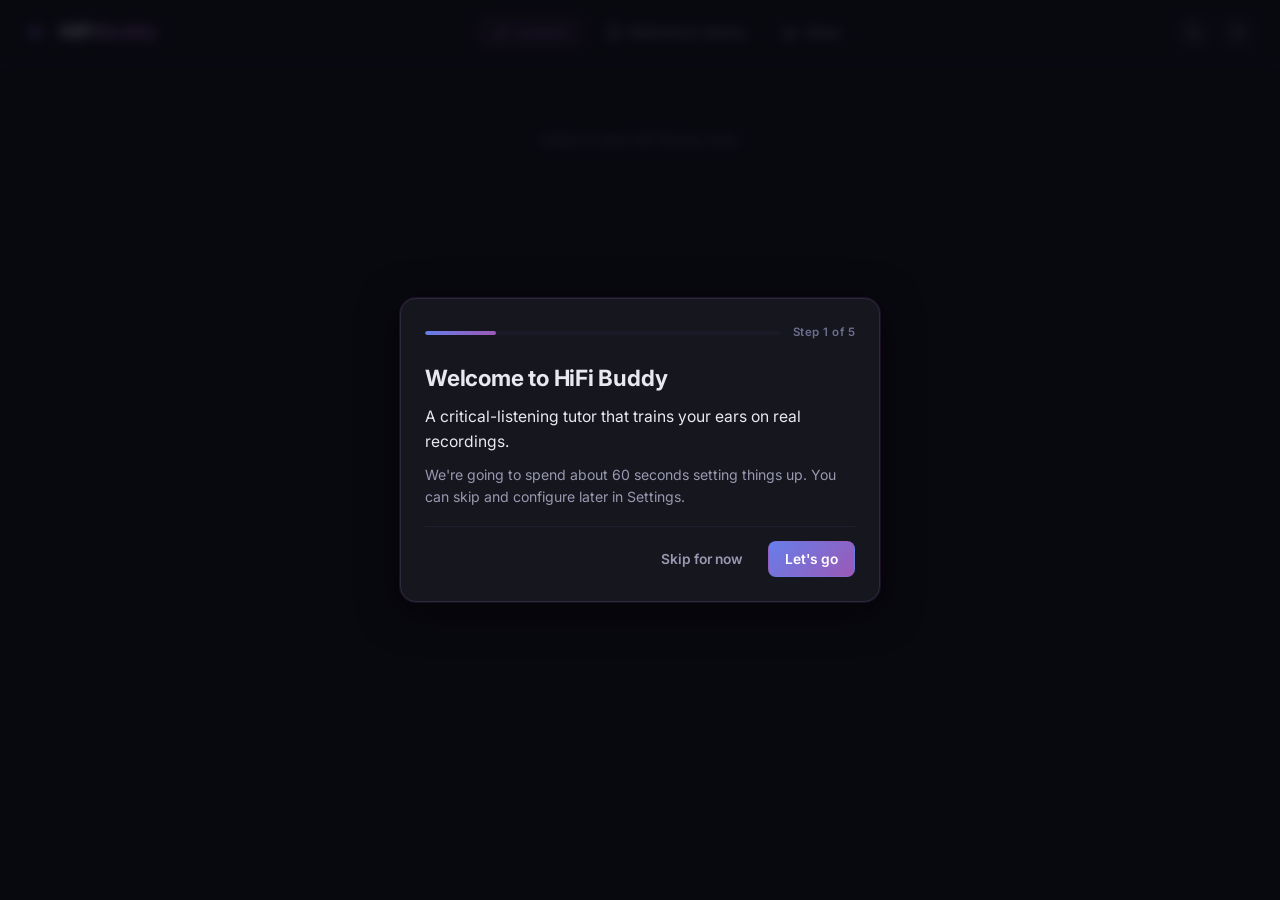
==== commit d1e2fe19: "Product tour" ====
--- a/hifi-buddy-app/index.html
+++ b/hifi-buddy-app/index.html
@@ -19,8 +19,20 @@
     <div id="app">
         <header class="hb-header">
             <div class="hb-header-inner">
-                <a href="/" class="hb-logo" data-view="lessons">
-                    <svg viewBox="0 0 24 24" fill="none" stroke="currentColor" stroke-width="2" width="22" height="22"><path d="M3 18v-6a9 9 0 0118 0v6"/><path d="M21 19a2 2 0 01-2 2h-1a2 2 0 01-2-2v-3a2 2 0 012-2h3v5zM3 19a2 2 0 002 2h1a2 2 0 002-2v-3a2 2 0 00-2-2H3v5z"/></svg>
+                <a href="/" class="hb-logo" data-view="lessons" aria-label="HiFi Buddy home">
+                    <svg viewBox="0 0 32 32" width="26" height="26" aria-hidden="true">
+                        <defs>
+                            <linearGradient id="hbLogoGrad" x1="0" y1="0" x2="1" y2="1">
+                                <stop offset="0%" stop-color="#9b59b6"/>
+                                <stop offset="100%" stop-color="#667eea"/>
+                            </linearGradient>
+                        </defs>
+                        <rect x="3" y="13" width="2.5" height="6" rx="1.25" fill="url(#hbLogoGrad)"/>
+                        <rect x="8" y="9" width="2.5" height="14" rx="1.25" fill="url(#hbLogoGrad)"/>
+                        <rect x="13" y="5" width="2.5" height="22" rx="1.25" fill="url(#hbLogoGrad)"/>
+                        <rect x="18" y="9" width="2.5" height="14" rx="1.25" fill="url(#hbLogoGrad)"/>
+                        <rect x="23" y="13" width="2.5" height="6" rx="1.25" fill="url(#hbLogoGrad)"/>
+                    </svg>
                     <span class="hb-logo-text">HiFi <span class="hb-logo-accent">Buddy</span></span>
                 </a>
                 <nav class="hb-nav" aria-label="Primary">
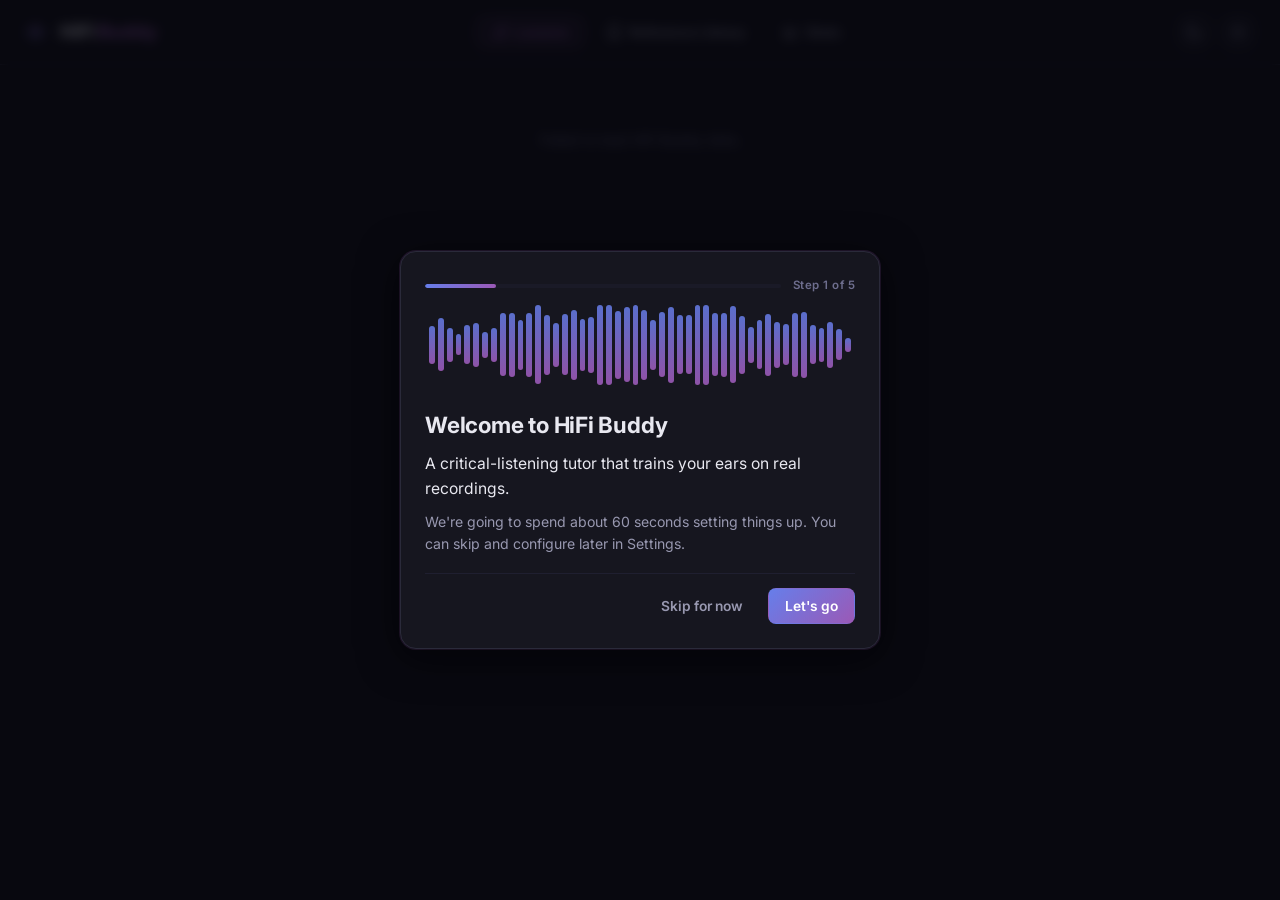
==== commit f07b13f7: "feat(v1.2.0): macOS app, Spotify Connect, Reference Library SDK playback Sprint 2 part 1: HiFi Buddy" ====
--- a/hifi-buddy-app/index.html
+++ b/hifi-buddy-app/index.html
@@ -5,7 +5,7 @@
     <meta name="viewport" content="width=device-width, initial-scale=1.0">
     <title>HiFi Buddy — Critical-listening tutor for audiophiles</title>
     <meta name="description" content="Train your ears on real reference recordings. 30 curated lessons, ABX blind testing, frequency visualizer, equipment-aware annotations.">
-    <link rel="stylesheet" href="styles.css?v=12">
+    <link rel="stylesheet" href="styles.css?v=16">
     <link rel="manifest" href="manifest.json">
     <link rel="icon" href="assets/favicon.svg" type="image/svg+xml">
     <meta name="theme-color" content="#0a0a0f">
@@ -92,23 +92,23 @@
 
     <!-- Scripts: order matters -->
     <script src="js/toast.js?v=10"></script>
-    <script src="js/icons.js?v=10"></script>
-    <script src="js/settings.js?v=10"></script>
-    <script src="js/audio-player.js?v=10"></script>
+    <script src="js/icons.js?v=11"></script>
+    <script src="js/settings.js?v=17"></script>
+    <script src="js/audio-player.js?v=11"></script>
     <script src="js/spotify.js?v=10"></script>
-    <script src="js/plex.js?v=13"></script>
+    <script src="js/plex.js?v=14"></script>
     <script src="js/local-library.js?v=10"></script>
     <script src="js/musicbrainz.js?v=10"></script>
-    <script src="js/abx.js?v=10"></script>
+    <script src="js/abx.js?v=12"></script>
     <script src="js/abx-stats.js?v=10"></script>
     <script src="js/visualizer.js?v=10"></script>
     <script src="js/track-picker.js?v=11"></script>
-    <script src="js/lesson-generator.js?v=10"></script>
-    <script src="js/timing-feedback.js?v=10"></script>
-    <script src="js/hifi-buddy.js?v=15"></script>
-    <script src="js/reference-bank.js?v=10"></script>
-    <script src="js/onboarding.js?v=10"></script>
-    <script src="js/app.js?v=10"></script>
+    <script src="js/lesson-generator.js?v=12"></script>
+    <script src="js/timing-feedback.js?v=11"></script>
+    <script src="js/hifi-buddy.js?v=19"></script>
+    <script src="js/reference-bank.js?v=12"></script>
+    <script src="js/onboarding.js?v=11"></script>
+    <script src="js/app.js?v=12"></script>
 
     <div class="offline-indicator" id="offlineIndicator">Offline</div>
 
--- a/hifi-buddy-app/styles.css
+++ b/hifi-buddy-app/styles.css
@@ -88,7 +88,11 @@
     bottom: 0;
     left: 0;
     right: 0;
-    height: 64px;
+    /* 64px was too tight: with the context-chip + title + artist stack
+       (~58-62px of content), the chip overflowed above the bar's clip
+       region. 92px gives the chip room to sit fully inside, with a small
+       breathing margin top and bottom. */
+    height: 92px;
     background: var(--bg-secondary);
     border-top: 1px solid var(--border-color);
     display: flex;
@@ -99,11 +103,11 @@
     box-shadow: 0 -4px 20px rgba(0,0,0,0.4);
 }
 
-.ap-track-info { display: flex; align-items: center; gap: 10px; min-width: 180px; }
-
-.ap-cover { width: 42px; height: 42px; border-radius: 6px; object-fit: cover; }
+.ap-track-info { display: flex; align-items: center; gap: 12px; min-width: 200px; }
+
+.ap-cover { width: 54px; height: 54px; border-radius: 6px; object-fit: cover; }
 .ap-cover-placeholder {
-    width: 42px; height: 42px; border-radius: 6px;
+    width: 54px; height: 54px; border-radius: 6px;
     background: var(--bg-tertiary); display: flex; align-items: center; justify-content: center;
     font-size: 1.2rem; color: var(--text-muted);
 }
@@ -390,12 +394,29 @@
     animation: fadeIn 0.3s ease-out;
 }
 .hifi-header { text-align: center; margin-bottom: 28px; }
-.hifi-header-icon { font-size: 2.5rem; margin-bottom: 4px; }
+.hifi-header-mark {
+    display: flex; justify-content: center;
+    margin: 4px 0 12px;
+    line-height: 0;
+}
+.hifi-header-mark svg {
+    filter: drop-shadow(0 4px 18px rgba(155, 89, 182, 0.28));
+}
+/* Composite title: "HiFi" in body color, " Buddy" in the brand
+   purple→indigo gradient. Mirrors the top-bar logo treatment so the
+   dashboard feels like the same product, not a separate skin. */
 .hifi-title {
-    font-size: 1.6rem; font-weight: 800;
-    background: linear-gradient(135deg, #667eea, #764ba2);
+    font-size: 1.9rem;
+    font-weight: 800;
+    letter-spacing: -0.015em;
+    margin: 0;
+}
+.hifi-title-base { color: var(--text-primary); }
+.hifi-title-accent {
+    background: linear-gradient(135deg, #9b59b6, #667eea);
     -webkit-background-clip: text; -webkit-text-fill-color: transparent;
     background-clip: text;
+    color: transparent; /* fallback for non-WebKit */
 }
 .hifi-subtitle { font-size: 0.88rem; color: var(--text-secondary); margin-top: 6px; }
 .hifi-equip-note {
@@ -1372,6 +1393,34 @@
 }
 
 .ob-body { margin-bottom: 18px; }
+
+/* Welcome-card soundwave — purely decorative. Mirrors the marketing
+   site's hero waveform so the app and the site feel visually coherent. */
+.ob-wave {
+    display: grid;
+    grid-template-columns: repeat(48, 1fr);
+    gap: 3px;
+    align-items: center;
+    height: 80px;
+    margin: -8px 0 22px;
+    padding: 0 4px;
+}
+.ob-wave-bar {
+    width: 100%;
+    border-radius: 3px;
+    background: linear-gradient(180deg, rgba(102, 126, 234, 0.85), rgba(155, 89, 182, 0.9));
+    animation: ob-wave-pulse 2.4s ease-in-out infinite;
+    transform-origin: center;
+}
+@keyframes ob-wave-pulse {
+    0%, 100% { transform: scaleY(0.5); opacity: 0.55; }
+    50%      { transform: scaleY(1);   opacity: 1; }
+}
+@media (prefers-reduced-motion: reduce) {
+    /* Honor the user's "less motion please" — show the bars statically
+       at their drawn height, no pulse. */
+    .ob-wave-bar { animation: none; opacity: 0.85; }
+}
 .ob-title {
     font-size: 1.4rem; font-weight: 700;
     margin: 0 0 8px;
@@ -1737,7 +1786,10 @@
     color: var(--ap-ctx-color, var(--accent-color));
     background: color-mix(in srgb, var(--ap-ctx-color, var(--accent-color)) 18%, transparent);
     border: 1px solid color-mix(in srgb, var(--ap-ctx-color, var(--accent-color)) 40%, transparent);
-    max-width: 220px;
+    /* 220px was clipping "REFERENCE CLIP · MONEY FOR NOTHING" mid-track-name.
+       360px fits the longest reference-clip label in the catalog with room
+       to spare; we still ellipsize for safety on tiny windows. */
+    max-width: 360px;
     overflow: hidden;
     text-overflow: ellipsis;
     white-space: nowrap;
